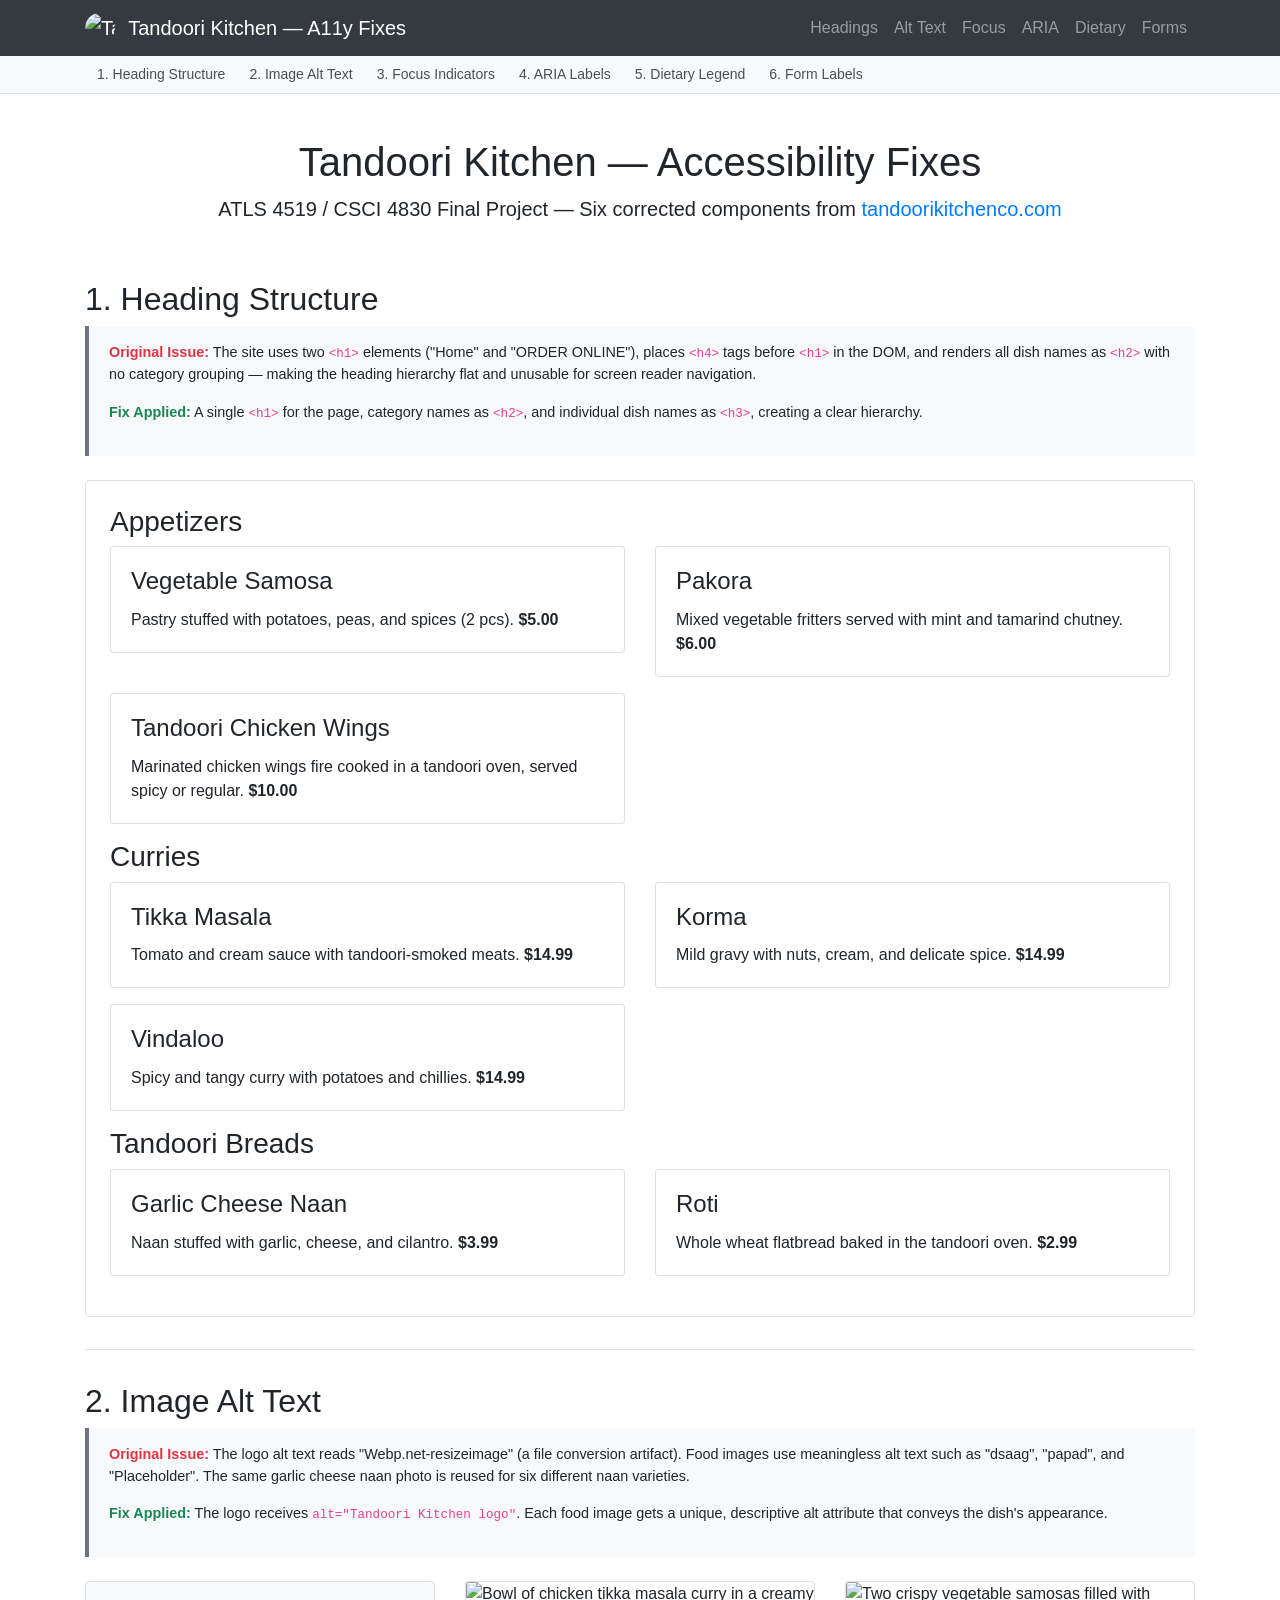
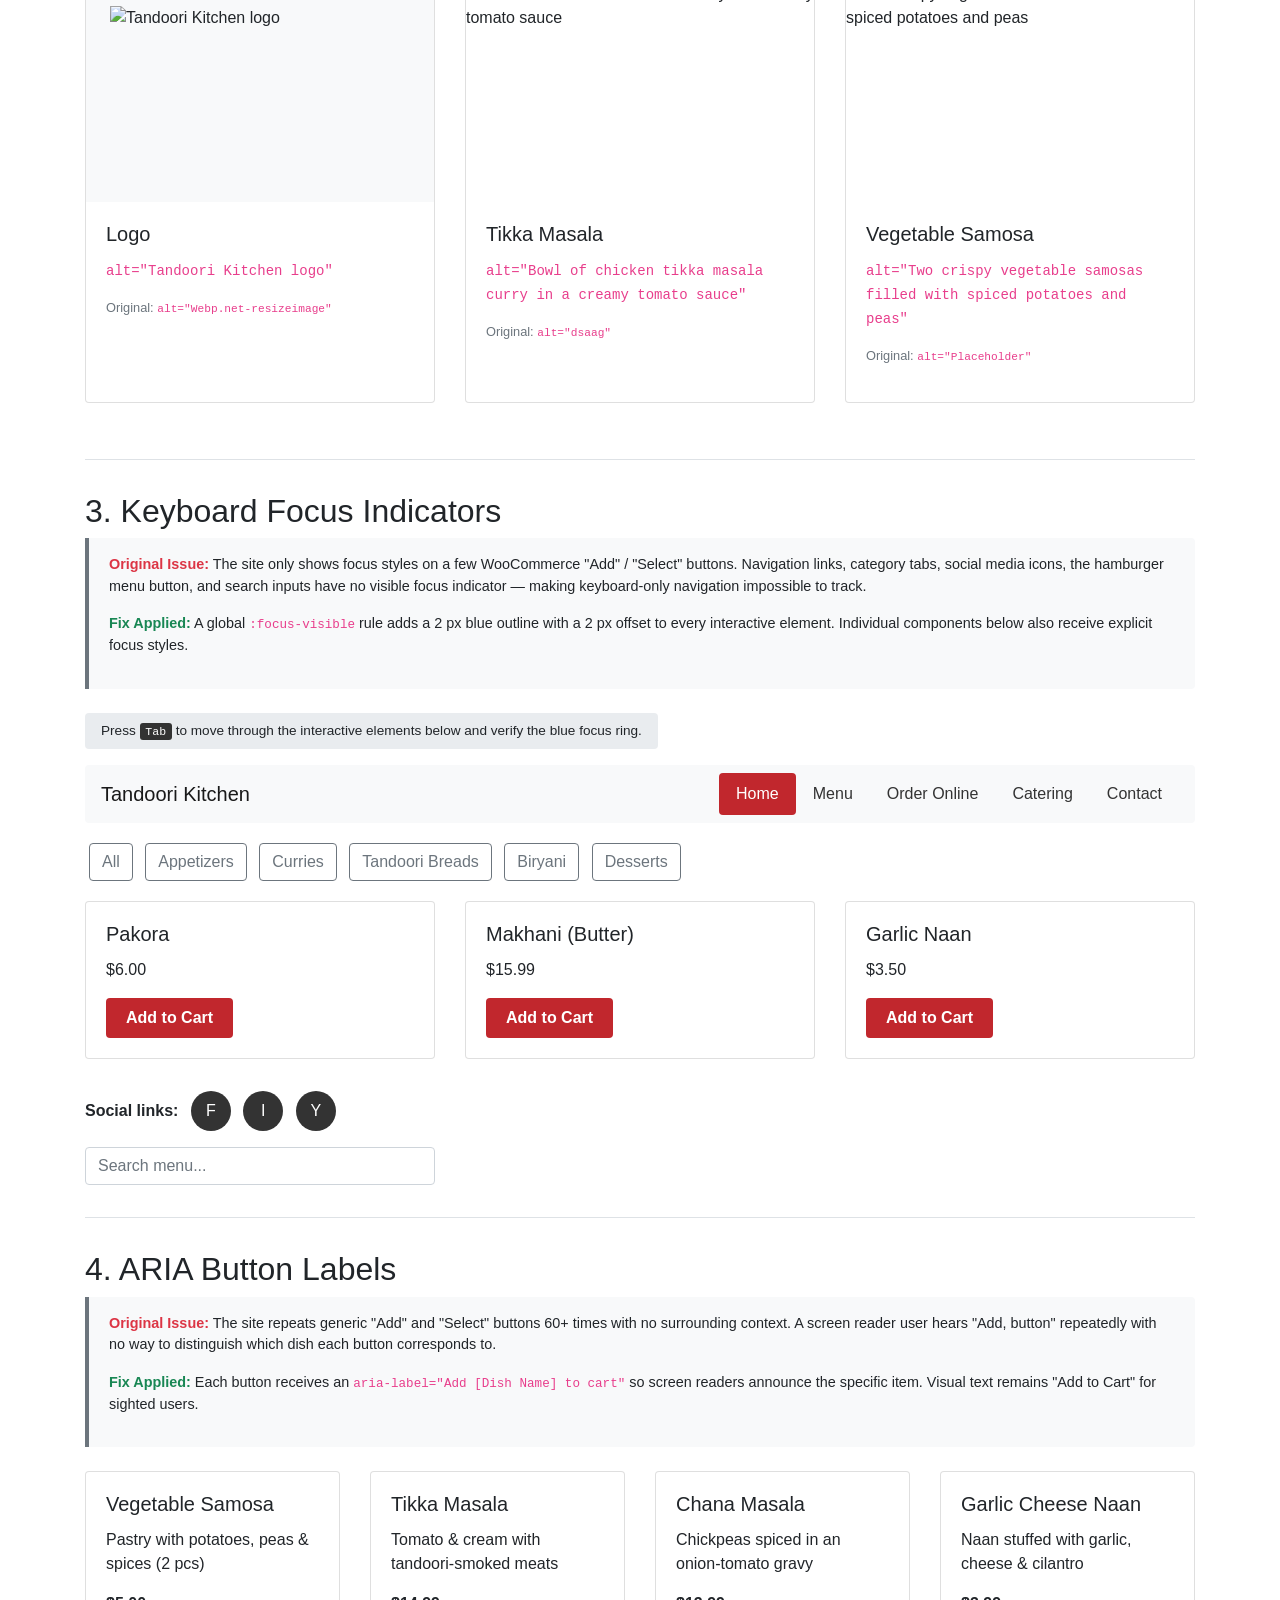
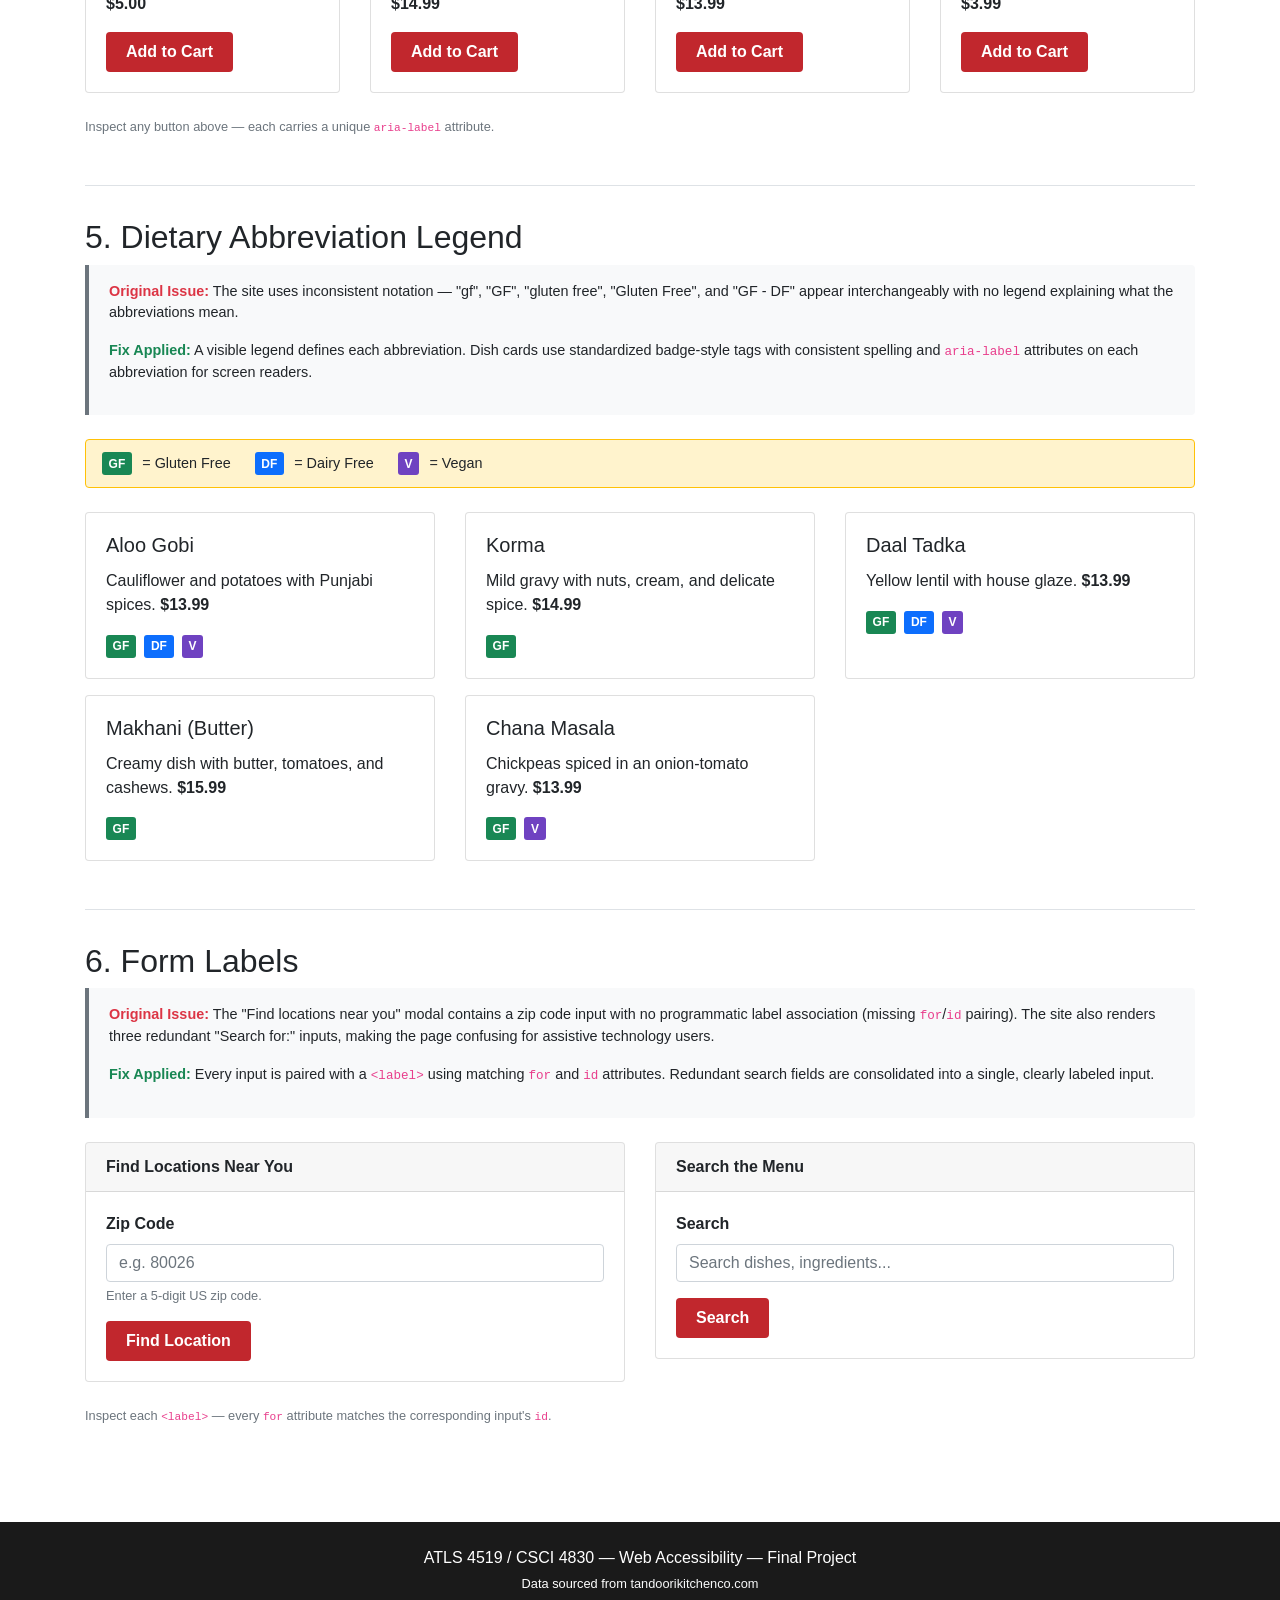
==== final-project/index.html @ d323a7b1 "feat: add final project with six corrected accessibility components" ====
<!DOCTYPE html>
<html lang="en">

<head>
  <meta charset="utf-8">
  <meta name="viewport" content="width=device-width, initial-scale=1, shrink-to-fit=no">
  <meta name="description" content="ATLS 4519 / CSCI 4830 Final Project: Six corrected accessibility components from Tandoori Kitchen restaurant website.">
  <meta name="author" content="Fernando Picoral">

  <title>Accessibility Fixes — Tandoori Kitchen | ATLS 4519 / CSCI 4830 Final Project</title>

  <!-- Bootstrap 4 CDN -->
  <link rel="stylesheet" href="https://cdn.jsdelivr.net/npm/bootstrap@4.6.2/dist/css/bootstrap.min.css"
    integrity="sha384-xOolHFLEh07PJGoPkLv1IbcEPTNtaed2xpHsD9ESMhqIYd0nLMwNLD69Npy4HI+N" crossorigin="anonymous">

  <style>
    /* ---- Skip Link ---- */
    .skip-link {
      position: absolute;
      top: -100%;
      left: 0;
      background: #0d6efd;
      color: #fff;
      padding: 0.75rem 1.5rem;
      z-index: 9999;
      font-weight: 600;
      text-decoration: none;
      border-radius: 0 0 4px 0;
    }

    .skip-link:focus {
      top: 0;
      color: #fff;
    }

    /* ---- Global focus-visible ---- */
    *:focus-visible {
      outline: 2px solid #0d6efd;
      outline-offset: 2px;
    }

    /* ---- Sticky TOC ---- */
    .toc-nav {
      position: sticky;
      top: 56px;
      z-index: 1020;
      background: #f8f9fa;
      border-bottom: 1px solid #dee2e6;
    }

    .toc-nav .nav-link {
      padding: 0.5rem 0.75rem;
      color: #495057;
      font-size: 0.875rem;
      white-space: nowrap;
    }

    .toc-nav .nav-link:hover,
    .toc-nav .nav-link:focus {
      color: #0d6efd;
    }

    /* ---- Issue / Fix cards ---- */
    .issue-fix-card {
      background: #f8f9fa;
      border-left: 4px solid #6c757d;
      padding: 1rem 1.25rem;
      margin-bottom: 1.5rem;
      font-size: 0.9rem;
      border-radius: 0 4px 4px 0;
    }

    .issue-fix-card .label-issue {
      color: #dc3545;
      font-weight: 700;
    }

    .issue-fix-card .label-fix {
      color: #198754;
      font-weight: 700;
    }

    /* ---- Section spacing ---- */
    .demo-section {
      padding-top: 2rem;
      padding-bottom: 2rem;
      border-bottom: 1px solid #dee2e6;
    }

    .demo-section:last-child {
      border-bottom: none;
    }

    /* ---- Section 2: Product cards ---- */
    .food-card img {
      height: 220px;
      object-fit: cover;
      width: 100%;
    }

    /* ---- Section 3: Focus demo ---- */
    .focus-demo-nav .nav-link {
      color: #333;
      border: 1px solid transparent;
      border-radius: 4px;
      padding: 0.5rem 1rem;
    }

    .focus-demo-nav .nav-link:focus-visible {
      outline: 2px solid #0d6efd;
      outline-offset: 2px;
    }

    .focus-demo-nav .nav-link.active {
      background: #c1272d;
      color: #fff;
    }

    .category-tabs .btn {
      margin: 0.25rem;
    }

    .category-tabs .btn:focus-visible {
      outline: 2px solid #0d6efd;
      outline-offset: 2px;
    }

    .focus-demo-card .btn:focus-visible {
      outline: 2px solid #0d6efd;
      outline-offset: 2px;
    }

    .social-icon {
      display: inline-flex;
      align-items: center;
      justify-content: center;
      width: 40px;
      height: 40px;
      border-radius: 50%;
      background: #333;
      color: #fff;
      text-decoration: none;
      font-size: 1rem;
      margin: 0 0.25rem;
    }

    .social-icon:hover,
    .social-icon:focus-visible {
      background: #c1272d;
      color: #fff;
      text-decoration: none;
    }

    .social-icon:focus-visible {
      outline: 2px solid #0d6efd;
      outline-offset: 2px;
    }

    /* ---- Section 4: Cart buttons ---- */
    .cart-btn {
      background: #c1272d;
      color: #fff;
      border: none;
      padding: 0.5rem 1.25rem;
      border-radius: 4px;
      cursor: pointer;
      font-weight: 600;
    }

    .cart-btn:hover {
      background: #a11f25;
      color: #fff;
    }

    .cart-btn:focus-visible {
      outline: 2px solid #0d6efd;
      outline-offset: 2px;
    }

    /* ---- Section 5: Dietary badges ---- */
    .badge-gf {
      background: #198754;
      color: #fff;
    }

    .badge-df {
      background: #0d6efd;
      color: #fff;
    }

    .badge-v {
      background: #6f42c1;
      color: #fff;
    }

    .diet-badge {
      display: inline-block;
      padding: 0.2em 0.55em;
      font-size: 0.75rem;
      font-weight: 700;
      border-radius: 3px;
      margin-right: 0.25rem;
    }

    /* ---- Section 5: Legend ---- */
    .legend-box {
      display: flex;
      gap: 1.5rem;
      flex-wrap: wrap;
      padding: 0.75rem 1rem;
      background: #fff3cd;
      border: 1px solid #ffc107;
      border-radius: 4px;
      margin-bottom: 1.5rem;
    }

    .legend-item {
      display: flex;
      align-items: center;
      gap: 0.4rem;
      font-size: 0.9rem;
    }

    /* ---- Section 6: Form ---- */
    .form-section label {
      font-weight: 600;
    }

    /* ---- Footer ---- */
    footer {
      background: #1a1a1a;
    }

    /* ---- Tab hint ---- */
    .tab-hint {
      background: #e9ecef;
      border-radius: 4px;
      padding: 0.5rem 1rem;
      font-size: 0.85rem;
      display: inline-block;
      margin-bottom: 1rem;
    }

    .tab-hint kbd {
      background: #333;
      color: #fff;
      padding: 0.15em 0.5em;
      border-radius: 3px;
      font-size: 0.85em;
    }
  </style>
</head>

<body>

  <!-- Skip to main content -->
  <a class="skip-link" href="#main-content">Skip to main content</a>

  <!-- ====== HEADER / PRIMARY NAV ====== -->
  <header>
    <nav class="navbar navbar-expand-lg navbar-dark bg-dark fixed-top" aria-label="Primary navigation">
      <div class="container">
        <a class="navbar-brand" href="#">
          <img src="https://tandoorikitchenco.com/wp-content/uploads/2020/09/Webp.net-resizeimage-150x150.avif"
            alt="Tandoori Kitchen logo" width="30" height="30" class="d-inline-block align-top rounded-circle mr-2">
          Tandoori Kitchen &mdash; A11y Fixes
        </a>
        <button class="navbar-toggler" type="button" data-toggle="collapse" data-target="#primaryNav"
          aria-controls="primaryNav" aria-expanded="false" aria-label="Toggle navigation">
          <span class="navbar-toggler-icon"></span>
        </button>
        <div class="collapse navbar-collapse" id="primaryNav">
          <ul class="navbar-nav ml-auto">
            <li class="nav-item"><a class="nav-link" href="#section-headings">Headings</a></li>
            <li class="nav-item"><a class="nav-link" href="#section-alt">Alt Text</a></li>
            <li class="nav-item"><a class="nav-link" href="#section-focus">Focus</a></li>
            <li class="nav-item"><a class="nav-link" href="#section-aria">ARIA</a></li>
            <li class="nav-item"><a class="nav-link" href="#section-diet">Dietary</a></li>
            <li class="nav-item"><a class="nav-link" href="#section-forms">Forms</a></li>
          </ul>
        </div>
      </div>
    </nav>
  </header>

  <!-- ====== STICKY TABLE OF CONTENTS ====== -->
  <nav class="toc-nav" aria-label="Table of contents">
    <div class="container">
      <ul class="nav">
        <li class="nav-item"><a class="nav-link" href="#section-headings">1. Heading Structure</a></li>
        <li class="nav-item"><a class="nav-link" href="#section-alt">2. Image Alt Text</a></li>
        <li class="nav-item"><a class="nav-link" href="#section-focus">3. Focus Indicators</a></li>
        <li class="nav-item"><a class="nav-link" href="#section-aria">4. ARIA Labels</a></li>
        <li class="nav-item"><a class="nav-link" href="#section-diet">5. Dietary Legend</a></li>
        <li class="nav-item"><a class="nav-link" href="#section-forms">6. Form Labels</a></li>
      </ul>
    </div>
  </nav>

  <!-- ====== MAIN CONTENT ====== -->
  <main id="main-content" style="margin-top: 100px;">
    <div class="container">

      <div class="my-4 text-center">
        <h1>Tandoori Kitchen &mdash; Accessibility Fixes</h1>
        <p class="lead">ATLS 4519 / CSCI 4830 Final Project &mdash; Six corrected components from
          <a href="https://tandoorikitchenco.com/">tandoorikitchenco.com</a>
        </p>
      </div>

      <!-- ============================================================
           SECTION 1 — HEADING STRUCTURE
           ============================================================ -->
      <section id="section-headings" class="demo-section" aria-labelledby="heading-title">
        <h2 id="heading-title">1. Heading Structure</h2>

        <div class="issue-fix-card">
          <p><span class="label-issue">Original Issue:</span> The site uses two <code>&lt;h1&gt;</code> elements
            ("Home" and "ORDER ONLINE"), places <code>&lt;h4&gt;</code> tags before <code>&lt;h1&gt;</code> in the DOM,
            and renders all dish names as <code>&lt;h2&gt;</code> with no category grouping &mdash; making the heading
            hierarchy flat and unusable for screen reader navigation.</p>
          <p><span class="label-fix">Fix Applied:</span> A single <code>&lt;h1&gt;</code> for the page, category names
            as <code>&lt;h2&gt;</code>, and individual dish names as <code>&lt;h3&gt;</code>, creating a clear
            hierarchy.</p>
        </div>

        <!-- Corrected heading hierarchy demo -->
        <div class="border rounded p-4 bg-white">
          <h3>Appetizers</h3>

          <div class="row">
            <div class="col-md-6 mb-3">
              <div class="card">
                <div class="card-body">
                  <h4 class="card-title">Vegetable Samosa</h4>
                  <p class="card-text">Pastry stuffed with potatoes, peas, and spices (2 pcs). <strong>$5.00</strong>
                  </p>
                </div>
              </div>
            </div>
            <div class="col-md-6 mb-3">
              <div class="card">
                <div class="card-body">
                  <h4 class="card-title">Pakora</h4>
                  <p class="card-text">Mixed vegetable fritters served with mint and tamarind chutney.
                    <strong>$6.00</strong>
                  </p>
                </div>
              </div>
            </div>
            <div class="col-md-6 mb-3">
              <div class="card">
                <div class="card-body">
                  <h4 class="card-title">Tandoori Chicken Wings</h4>
                  <p class="card-text">Marinated chicken wings fire cooked in a tandoori oven, served spicy or regular.
                    <strong>$10.00</strong>
                  </p>
                </div>
              </div>
            </div>
          </div>

          <h3>Curries</h3>

          <div class="row">
            <div class="col-md-6 mb-3">
              <div class="card">
                <div class="card-body">
                  <h4 class="card-title">Tikka Masala</h4>
                  <p class="card-text">Tomato and cream sauce with tandoori-smoked meats. <strong>$14.99</strong></p>
                </div>
              </div>
            </div>
            <div class="col-md-6 mb-3">
              <div class="card">
                <div class="card-body">
                  <h4 class="card-title">Korma</h4>
                  <p class="card-text">Mild gravy with nuts, cream, and delicate spice. <strong>$14.99</strong></p>
                </div>
              </div>
            </div>
            <div class="col-md-6 mb-3">
              <div class="card">
                <div class="card-body">
                  <h4 class="card-title">Vindaloo</h4>
                  <p class="card-text">Spicy and tangy curry with potatoes and chillies. <strong>$14.99</strong></p>
                </div>
              </div>
            </div>
          </div>

          <h3>Tandoori Breads</h3>

          <div class="row">
            <div class="col-md-6 mb-3">
              <div class="card">
                <div class="card-body">
                  <h4 class="card-title">Garlic Cheese Naan</h4>
                  <p class="card-text">Naan stuffed with garlic, cheese, and cilantro. <strong>$3.99</strong></p>
                </div>
              </div>
            </div>
            <div class="col-md-6 mb-3">
              <div class="card">
                <div class="card-body">
                  <h4 class="card-title">Roti</h4>
                  <p class="card-text">Whole wheat flatbread baked in the tandoori oven. <strong>$2.99</strong></p>
                </div>
              </div>
            </div>
          </div>
        </div>
      </section>

      <!-- ============================================================
           SECTION 2 — IMAGE ALT TEXT
           ============================================================ -->
      <section id="section-alt" class="demo-section" aria-labelledby="alt-title">
        <h2 id="alt-title">2. Image Alt Text</h2>

        <div class="issue-fix-card">
          <p><span class="label-issue">Original Issue:</span> The logo alt text reads "Webp.net-resizeimage" (a file
            conversion artifact). Food images use meaningless alt text such as "dsaag", "papad", and "Placeholder". The
            same garlic cheese naan photo is reused for six different naan varieties.</p>
          <p><span class="label-fix">Fix Applied:</span> The logo receives <code>alt="Tandoori Kitchen logo"</code>.
            Each food image gets a unique, descriptive alt attribute that conveys the dish's appearance.</p>
        </div>

        <div class="row">
          <!-- Logo -->
          <div class="col-md-4 mb-4">
            <div class="card food-card h-100">
              <img
                src="https://tandoorikitchenco.com/wp-content/uploads/2020/09/Webp.net-resizeimage-150x150.avif"
                alt="Tandoori Kitchen logo" class="card-img-top p-4 bg-light"
                style="height:220px; object-fit:contain;">
              <div class="card-body">
                <h3 class="h5 card-title">Logo</h3>
                <p class="card-text"><code>alt="Tandoori Kitchen logo"</code></p>
                <p class="text-muted small">Original: <code>alt="Webp.net-resizeimage"</code></p>
              </div>
            </div>
          </div>
          <!-- Tikka Masala -->
          <div class="col-md-4 mb-4">
            <div class="card food-card h-100">
              <img
                src="https://tandoorikitchenco.com/wp-content/uploads/2019/08/tikka_masala_tk_web.avif"
                alt="Bowl of chicken tikka masala curry in a creamy tomato sauce" class="card-img-top">
              <div class="card-body">
                <h3 class="h5 card-title">Tikka Masala</h3>
                <p class="card-text"><code>alt="Bowl of chicken tikka masala curry in a creamy tomato sauce"</code></p>
                <p class="text-muted small">Original: <code>alt="dsaag"</code></p>
              </div>
            </div>
          </div>
          <!-- Vegetable Samosa -->
          <div class="col-md-4 mb-4">
            <div class="card food-card h-100">
              <img
                src="https://tandoorikitchenco.com/wp-content/uploads/2019/08/Gemini_Generated_Image_mhhqynmhhqynmhhq.webp"
                alt="Two crispy vegetable samosas filled with spiced potatoes and peas" class="card-img-top">
              <div class="card-body">
                <h3 class="h5 card-title">Vegetable Samosa</h3>
                <p class="card-text"><code>alt="Two crispy vegetable samosas filled with spiced potatoes and
                    peas"</code></p>
                <p class="text-muted small">Original: <code>alt="Placeholder"</code></p>
              </div>
            </div>
          </div>
        </div>
      </section>

      <!-- ============================================================
           SECTION 3 — KEYBOARD FOCUS INDICATORS
           ============================================================ -->
      <section id="section-focus" class="demo-section" aria-labelledby="focus-title">
        <h2 id="focus-title">3. Keyboard Focus Indicators</h2>

        <div class="issue-fix-card">
          <p><span class="label-issue">Original Issue:</span> The site only shows focus styles on a few
            WooCommerce "Add" / "Select" buttons. Navigation links, category tabs, social media icons, the hamburger
            menu button, and search inputs have no visible focus indicator &mdash; making keyboard-only navigation
            impossible to track.</p>
          <p><span class="label-fix">Fix Applied:</span> A global <code>:focus-visible</code> rule adds a 2 px
            blue outline with a 2 px offset to every interactive element. Individual components below also receive
            explicit focus styles.</p>
        </div>

        <div class="tab-hint">
          Press <kbd>Tab</kbd> to move through the interactive elements below and verify the blue focus ring.
        </div>

        <!-- Demo nav bar -->
        <nav class="navbar navbar-light bg-light rounded mb-3" aria-label="Demo restaurant navigation">
          <a class="navbar-brand" href="#section-focus">Tandoori Kitchen</a>
          <ul class="nav focus-demo-nav">
            <li class="nav-item"><a class="nav-link active" href="#section-focus">Home</a></li>
            <li class="nav-item"><a class="nav-link" href="#section-focus">Menu</a></li>
            <li class="nav-item"><a class="nav-link" href="#section-focus">Order Online</a></li>
            <li class="nav-item"><a class="nav-link" href="#section-focus">Catering</a></li>
            <li class="nav-item"><a class="nav-link" href="#section-focus">Contact</a></li>
          </ul>
        </nav>

        <!-- Category tabs -->
        <div class="category-tabs mb-3">
          <button type="button" class="btn btn-outline-secondary">All</button>
          <button type="button" class="btn btn-outline-secondary">Appetizers</button>
          <button type="button" class="btn btn-outline-secondary">Curries</button>
          <button type="button" class="btn btn-outline-secondary">Tandoori Breads</button>
          <button type="button" class="btn btn-outline-secondary">Biryani</button>
          <button type="button" class="btn btn-outline-secondary">Desserts</button>
        </div>

        <!-- Product buttons -->
        <div class="row mb-3">
          <div class="col-md-4 mb-3">
            <div class="card focus-demo-card">
              <div class="card-body">
                <h3 class="h5 card-title">Pakora</h3>
                <p class="card-text">$6.00</p>
                <button type="button" class="cart-btn">Add to Cart</button>
              </div>
            </div>
          </div>
          <div class="col-md-4 mb-3">
            <div class="card focus-demo-card">
              <div class="card-body">
                <h3 class="h5 card-title">Makhani (Butter)</h3>
                <p class="card-text">$15.99</p>
                <button type="button" class="cart-btn">Add to Cart</button>
              </div>
            </div>
          </div>
          <div class="col-md-4 mb-3">
            <div class="card focus-demo-card">
              <div class="card-body">
                <h3 class="h5 card-title">Garlic Naan</h3>
                <p class="card-text">$3.50</p>
                <button type="button" class="cart-btn">Add to Cart</button>
              </div>
            </div>
          </div>
        </div>

        <!-- Social icons -->
        <div class="mb-2">
          <strong>Social links:</strong>
          <a href="#section-focus" class="social-icon ml-2" aria-label="Facebook">F</a>
          <a href="#section-focus" class="social-icon" aria-label="Instagram">I</a>
          <a href="#section-focus" class="social-icon" aria-label="Yelp">Y</a>
        </div>

        <!-- Search input -->
        <div class="mt-3" style="max-width:350px;">
          <label for="focus-search" class="sr-only">Search menu</label>
          <input id="focus-search" type="search" class="form-control" placeholder="Search menu...">
        </div>
      </section>

      <!-- ============================================================
           SECTION 4 — ARIA BUTTON LABELS
           ============================================================ -->
      <section id="section-aria" class="demo-section" aria-labelledby="aria-title">
        <h2 id="aria-title">4. ARIA Button Labels</h2>

        <div class="issue-fix-card">
          <p><span class="label-issue">Original Issue:</span> The site repeats generic "Add" and "Select" buttons
            60+ times with no surrounding context. A screen reader user hears "Add, button" repeatedly with no way
            to distinguish which dish each button corresponds to.</p>
          <p><span class="label-fix">Fix Applied:</span> Each button receives an
            <code>aria-label="Add [Dish Name] to cart"</code> so screen readers announce the specific item. Visual
            text remains "Add to Cart" for sighted users.
          </p>
        </div>

        <div class="row">
          <div class="col-md-3 mb-4">
            <div class="card h-100">
              <div class="card-body">
                <h3 class="h5 card-title">Vegetable Samosa</h3>
                <p class="card-text">Pastry with potatoes, peas &amp; spices (2 pcs)</p>
                <p><strong>$5.00</strong></p>
                <button type="button" class="cart-btn" aria-label="Add Vegetable Samosa to cart">Add to Cart</button>
              </div>
            </div>
          </div>
          <div class="col-md-3 mb-4">
            <div class="card h-100">
              <div class="card-body">
                <h3 class="h5 card-title">Tikka Masala</h3>
                <p class="card-text">Tomato &amp; cream with tandoori-smoked meats</p>
                <p><strong>$14.99</strong></p>
                <button type="button" class="cart-btn" aria-label="Add Tikka Masala to cart">Add to Cart</button>
              </div>
            </div>
          </div>
          <div class="col-md-3 mb-4">
            <div class="card h-100">
              <div class="card-body">
                <h3 class="h5 card-title">Chana Masala</h3>
                <p class="card-text">Chickpeas spiced in an onion-tomato gravy</p>
                <p><strong>$13.99</strong></p>
                <button type="button" class="cart-btn" aria-label="Add Chana Masala to cart">Add to Cart</button>
              </div>
            </div>
          </div>
          <div class="col-md-3 mb-4">
            <div class="card h-100">
              <div class="card-body">
                <h3 class="h5 card-title">Garlic Cheese Naan</h3>
                <p class="card-text">Naan stuffed with garlic, cheese &amp; cilantro</p>
                <p><strong>$3.99</strong></p>
                <button type="button" class="cart-btn" aria-label="Add Garlic Cheese Naan to cart">Add to
                  Cart</button>
              </div>
            </div>
          </div>
        </div>

        <p class="text-muted small">Inspect any button above &mdash; each carries a unique
          <code>aria-label</code> attribute.
        </p>
      </section>

      <!-- ============================================================
           SECTION 5 — DIETARY ABBREVIATION LEGEND
           ============================================================ -->
      <section id="section-diet" class="demo-section" aria-labelledby="diet-title">
        <h2 id="diet-title">5. Dietary Abbreviation Legend</h2>

        <div class="issue-fix-card">
          <p><span class="label-issue">Original Issue:</span> The site uses inconsistent notation &mdash; "gf",
            "GF", "gluten free", "Gluten Free", and "GF - DF" appear interchangeably with no legend explaining what
            the abbreviations mean.</p>
          <p><span class="label-fix">Fix Applied:</span> A visible legend defines each abbreviation. Dish cards use
            standardized badge-style tags with consistent spelling and <code>aria-label</code> attributes on each
            abbreviation for screen readers.</p>
        </div>

        <!-- Legend -->
        <div class="legend-box" role="note" aria-label="Dietary abbreviation legend">
          <div class="legend-item">
            <span class="diet-badge badge-gf">GF</span> = Gluten Free
          </div>
          <div class="legend-item">
            <span class="diet-badge badge-df">DF</span> = Dairy Free
          </div>
          <div class="legend-item">
            <span class="diet-badge badge-v">V</span> = Vegan
          </div>
        </div>

        <div class="row">
          <div class="col-md-6 col-lg-4 mb-3">
            <div class="card h-100">
              <div class="card-body">
                <h3 class="h5 card-title">Aloo Gobi</h3>
                <p class="card-text">Cauliflower and potatoes with Punjabi spices. <strong>$13.99</strong></p>
                <div>
                  <span class="diet-badge badge-gf" aria-label="Gluten Free">GF</span>
                  <span class="diet-badge badge-df" aria-label="Dairy Free">DF</span>
                  <span class="diet-badge badge-v" aria-label="Vegan">V</span>
                </div>
              </div>
            </div>
          </div>
          <div class="col-md-6 col-lg-4 mb-3">
            <div class="card h-100">
              <div class="card-body">
                <h3 class="h5 card-title">Korma</h3>
                <p class="card-text">Mild gravy with nuts, cream, and delicate spice. <strong>$14.99</strong></p>
                <div>
                  <span class="diet-badge badge-gf" aria-label="Gluten Free">GF</span>
                </div>
              </div>
            </div>
          </div>
          <div class="col-md-6 col-lg-4 mb-3">
            <div class="card h-100">
              <div class="card-body">
                <h3 class="h5 card-title">Daal Tadka</h3>
                <p class="card-text">Yellow lentil with house glaze. <strong>$13.99</strong></p>
                <div>
                  <span class="diet-badge badge-gf" aria-label="Gluten Free">GF</span>
                  <span class="diet-badge badge-df" aria-label="Dairy Free">DF</span>
                  <span class="diet-badge badge-v" aria-label="Vegan">V</span>
                </div>
              </div>
            </div>
          </div>
          <div class="col-md-6 col-lg-4 mb-3">
            <div class="card h-100">
              <div class="card-body">
                <h3 class="h5 card-title">Makhani (Butter)</h3>
                <p class="card-text">Creamy dish with butter, tomatoes, and cashews. <strong>$15.99</strong></p>
                <div>
                  <span class="diet-badge badge-gf" aria-label="Gluten Free">GF</span>
                </div>
              </div>
            </div>
          </div>
          <div class="col-md-6 col-lg-4 mb-3">
            <div class="card h-100">
              <div class="card-body">
                <h3 class="h5 card-title">Chana Masala</h3>
                <p class="card-text">Chickpeas spiced in an onion-tomato gravy. <strong>$13.99</strong></p>
                <div>
                  <span class="diet-badge badge-gf" aria-label="Gluten Free">GF</span>
                  <span class="diet-badge badge-v" aria-label="Vegan">V</span>
                </div>
              </div>
            </div>
          </div>
        </div>
      </section>

      <!-- ============================================================
           SECTION 6 — FORM LABELS
           ============================================================ -->
      <section id="section-forms" class="demo-section form-section" aria-labelledby="forms-title">
        <h2 id="forms-title">6. Form Labels</h2>

        <div class="issue-fix-card">
          <p><span class="label-issue">Original Issue:</span> The "Find locations near you" modal contains a zip
            code input with no programmatic label association (missing <code>for</code>/<code>id</code> pairing).
            The site also renders three redundant "Search for:" inputs, making the page confusing for assistive
            technology users.</p>
          <p><span class="label-fix">Fix Applied:</span> Every input is paired with a <code>&lt;label&gt;</code>
            using matching <code>for</code> and <code>id</code> attributes. Redundant search fields are consolidated
            into a single, clearly labeled input.</p>
        </div>

        <div class="row">
          <!-- Location search form -->
          <div class="col-md-6 mb-4">
            <div class="card">
              <div class="card-header"><strong>Find Locations Near You</strong></div>
              <div class="card-body">
                <form onsubmit="return false;">
                  <div class="form-group">
                    <label for="zip-code">Zip Code</label>
                    <input type="text" id="zip-code" class="form-control" placeholder="e.g. 80026"
                      autocomplete="postal-code" inputmode="numeric" pattern="[0-9]{5}" maxlength="5"
                      aria-describedby="zip-help">
                    <small id="zip-help" class="form-text text-muted">Enter a 5-digit US zip code.</small>
                  </div>
                  <button type="submit" class="cart-btn">Find Location</button>
                </form>
              </div>
            </div>
          </div>

          <!-- Site search form -->
          <div class="col-md-6 mb-4">
            <div class="card">
              <div class="card-header"><strong>Search the Menu</strong></div>
              <div class="card-body">
                <form role="search" onsubmit="return false;">
                  <div class="form-group">
                    <label for="search">Search</label>
                    <input type="search" id="search" class="form-control" placeholder="Search dishes, ingredients...">
                  </div>
                  <button type="submit" class="cart-btn">Search</button>
                </form>
              </div>
            </div>
          </div>
        </div>

        <p class="text-muted small">Inspect each <code>&lt;label&gt;</code> &mdash; every <code>for</code> attribute
          matches the corresponding input's <code>id</code>.</p>
      </section>

    </div>
    <!-- /.container -->
  </main>

  <!-- ====== FOOTER ====== -->
  <footer class="py-4 text-center text-white mt-5">
    <div class="container">
      <p class="mb-1">ATLS 4519 / CSCI 4830 &mdash; Web Accessibility &mdash; Final Project</p>
      <p class="mb-0 small">Data sourced from
        <a href="https://tandoorikitchenco.com/" class="text-light">tandoorikitchenco.com</a>
      </p>
    </div>
  </footer>

  <!-- Bootstrap JS -->
  <script src="https://cdn.jsdelivr.net/npm/jquery@3.5.1/dist/jquery.slim.min.js"
    integrity="sha384-DfXdz2htPH0lsSSs5nCTpuj/zy4C+OGpamoFVy38MVBnE+IbbVYUew+OrCXaRkfj"
    crossorigin="anonymous"></script>
  <script src="https://cdn.jsdelivr.net/npm/bootstrap@4.6.2/dist/js/bootstrap.bundle.min.js"
    integrity="sha384-Fy6S3B9q64WdZWQUiU+q4/2Lc9HpGe/27GNcFp0gaOFr096jCIFeSSp+eEo9bJGd"
    crossorigin="anonymous"></script>

</body>

</html>
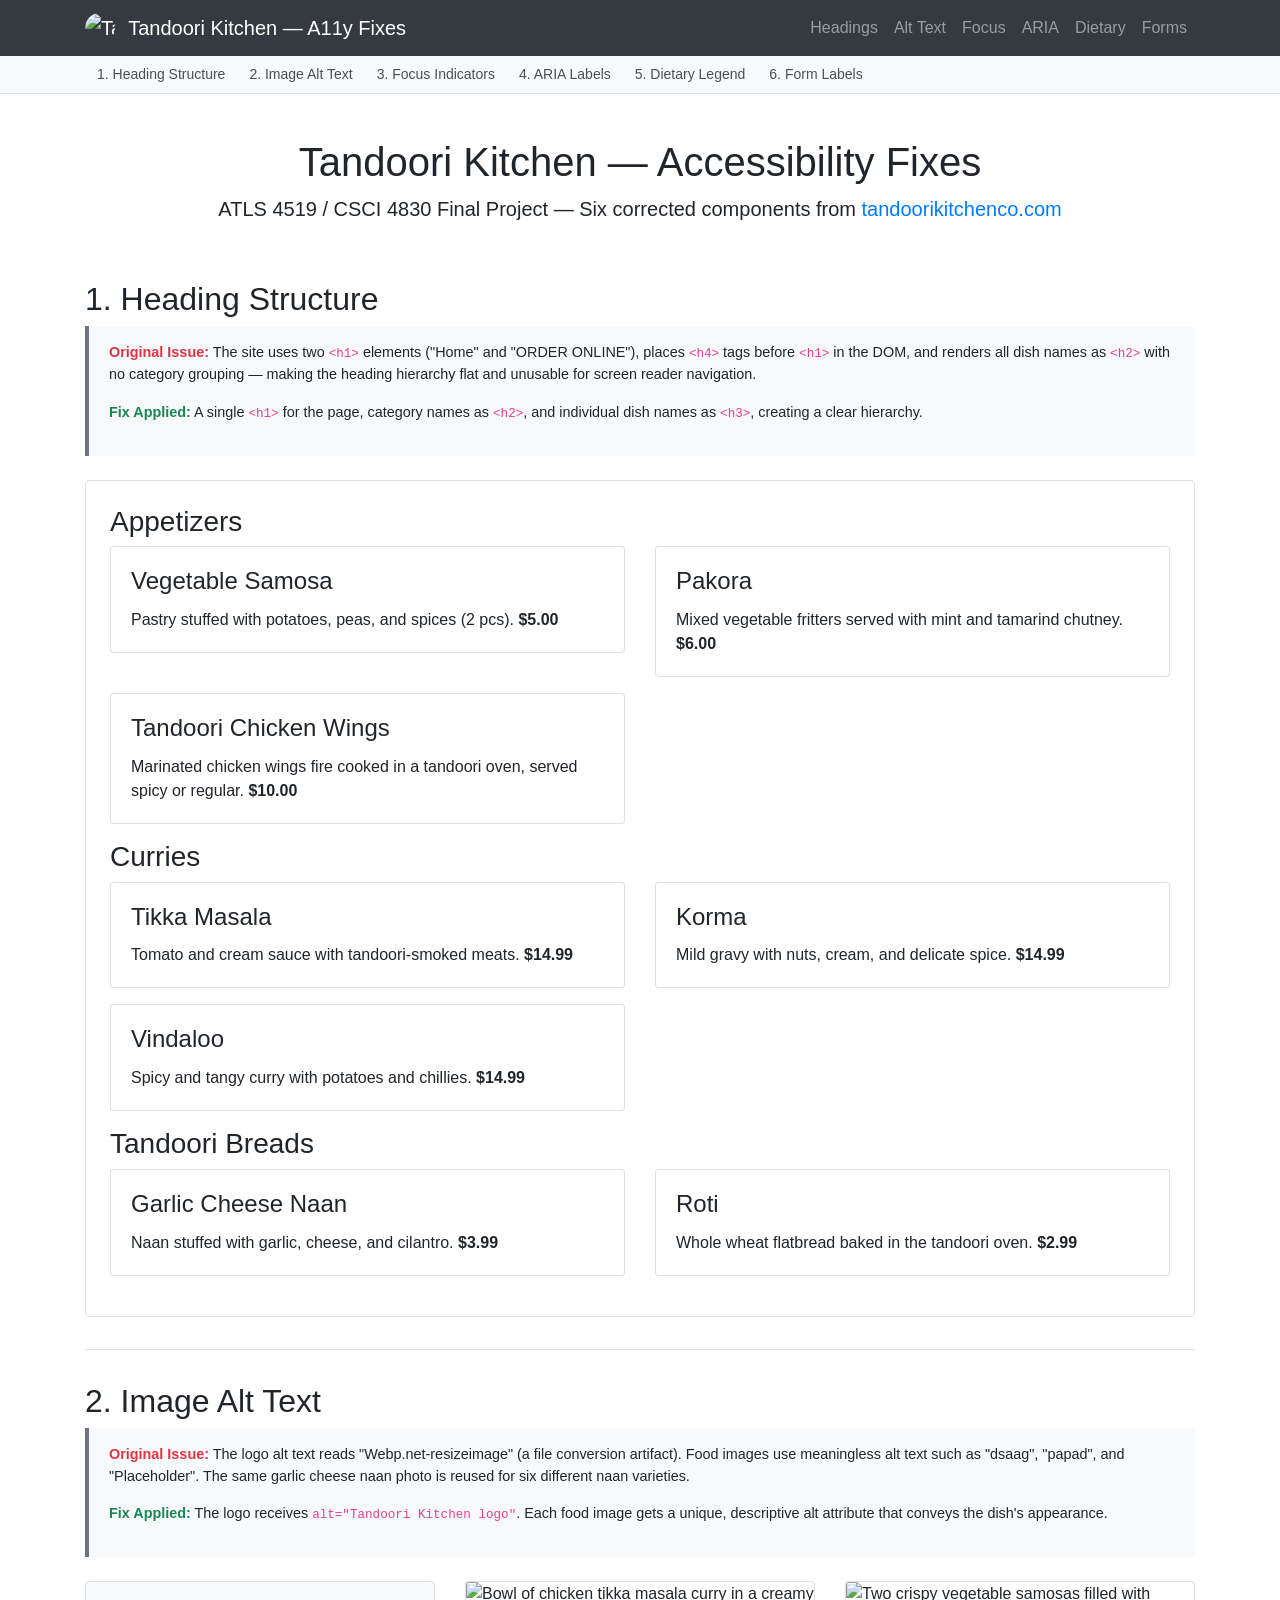
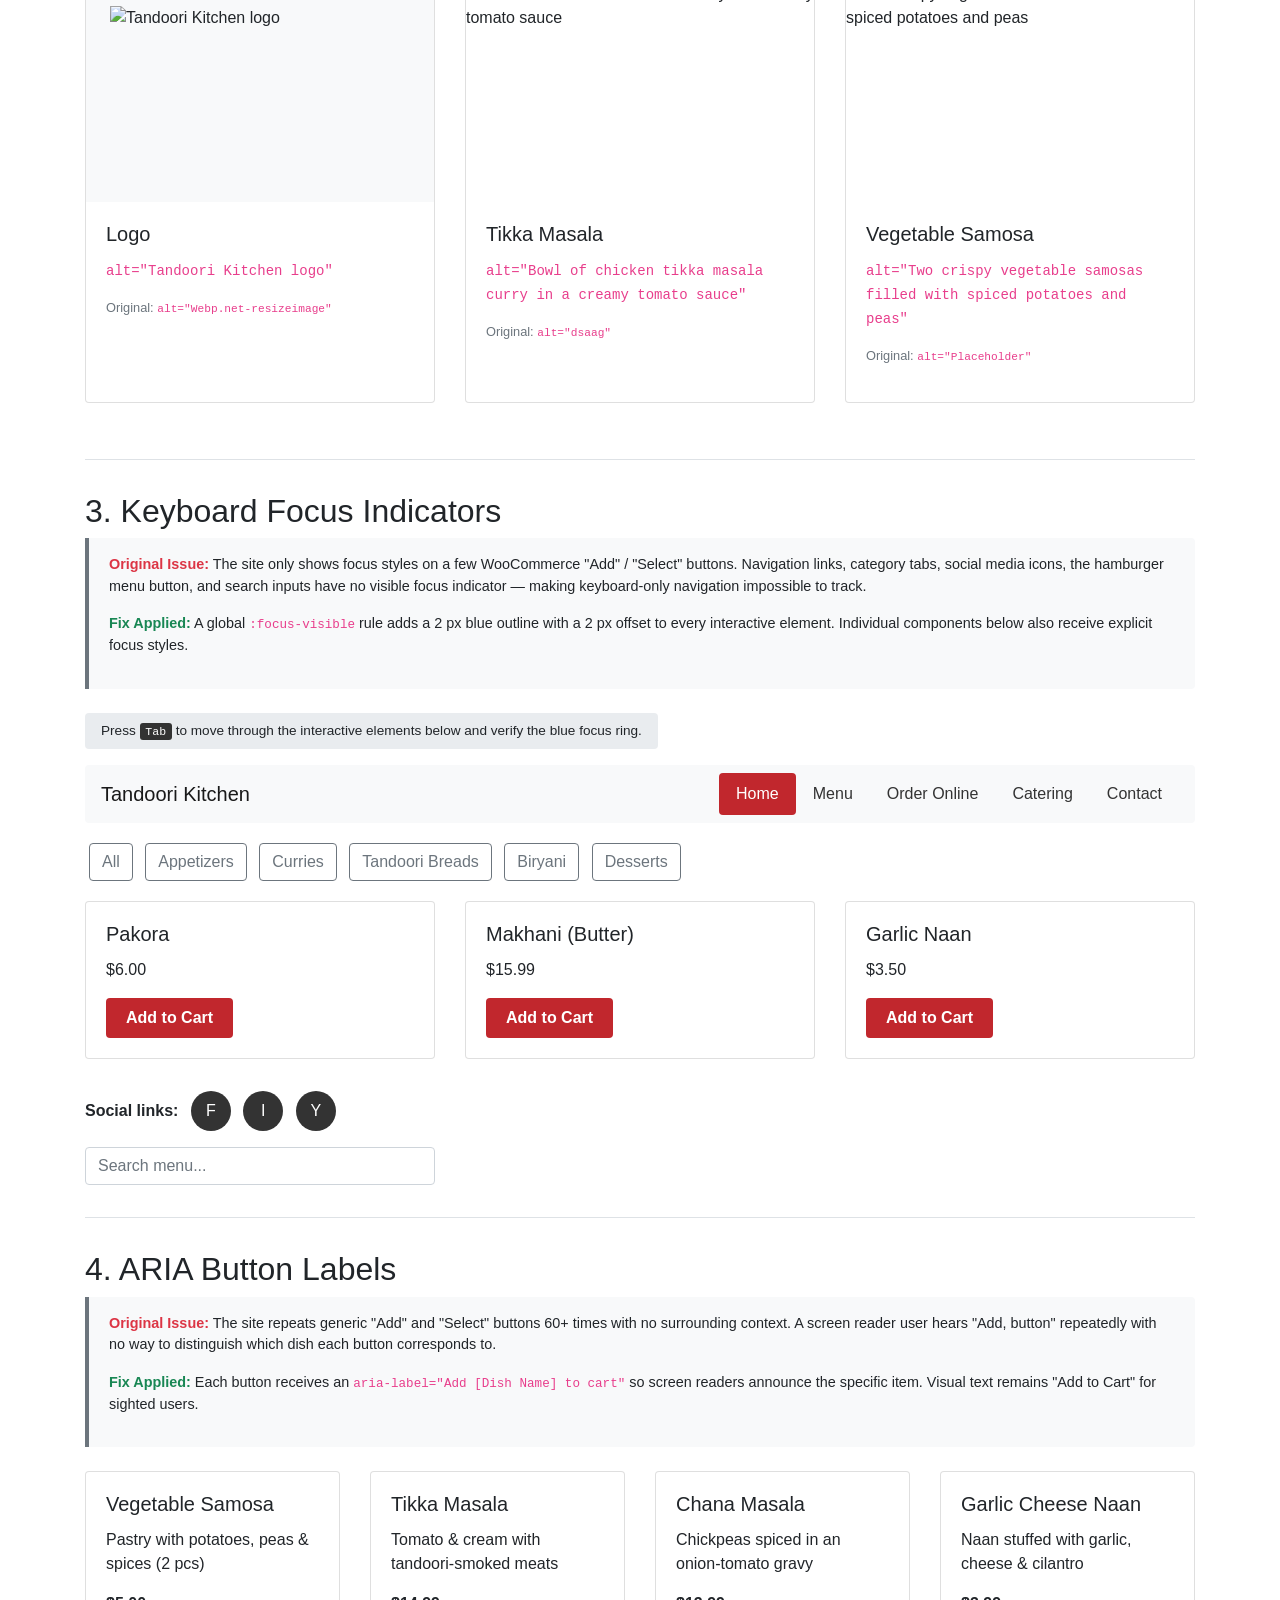
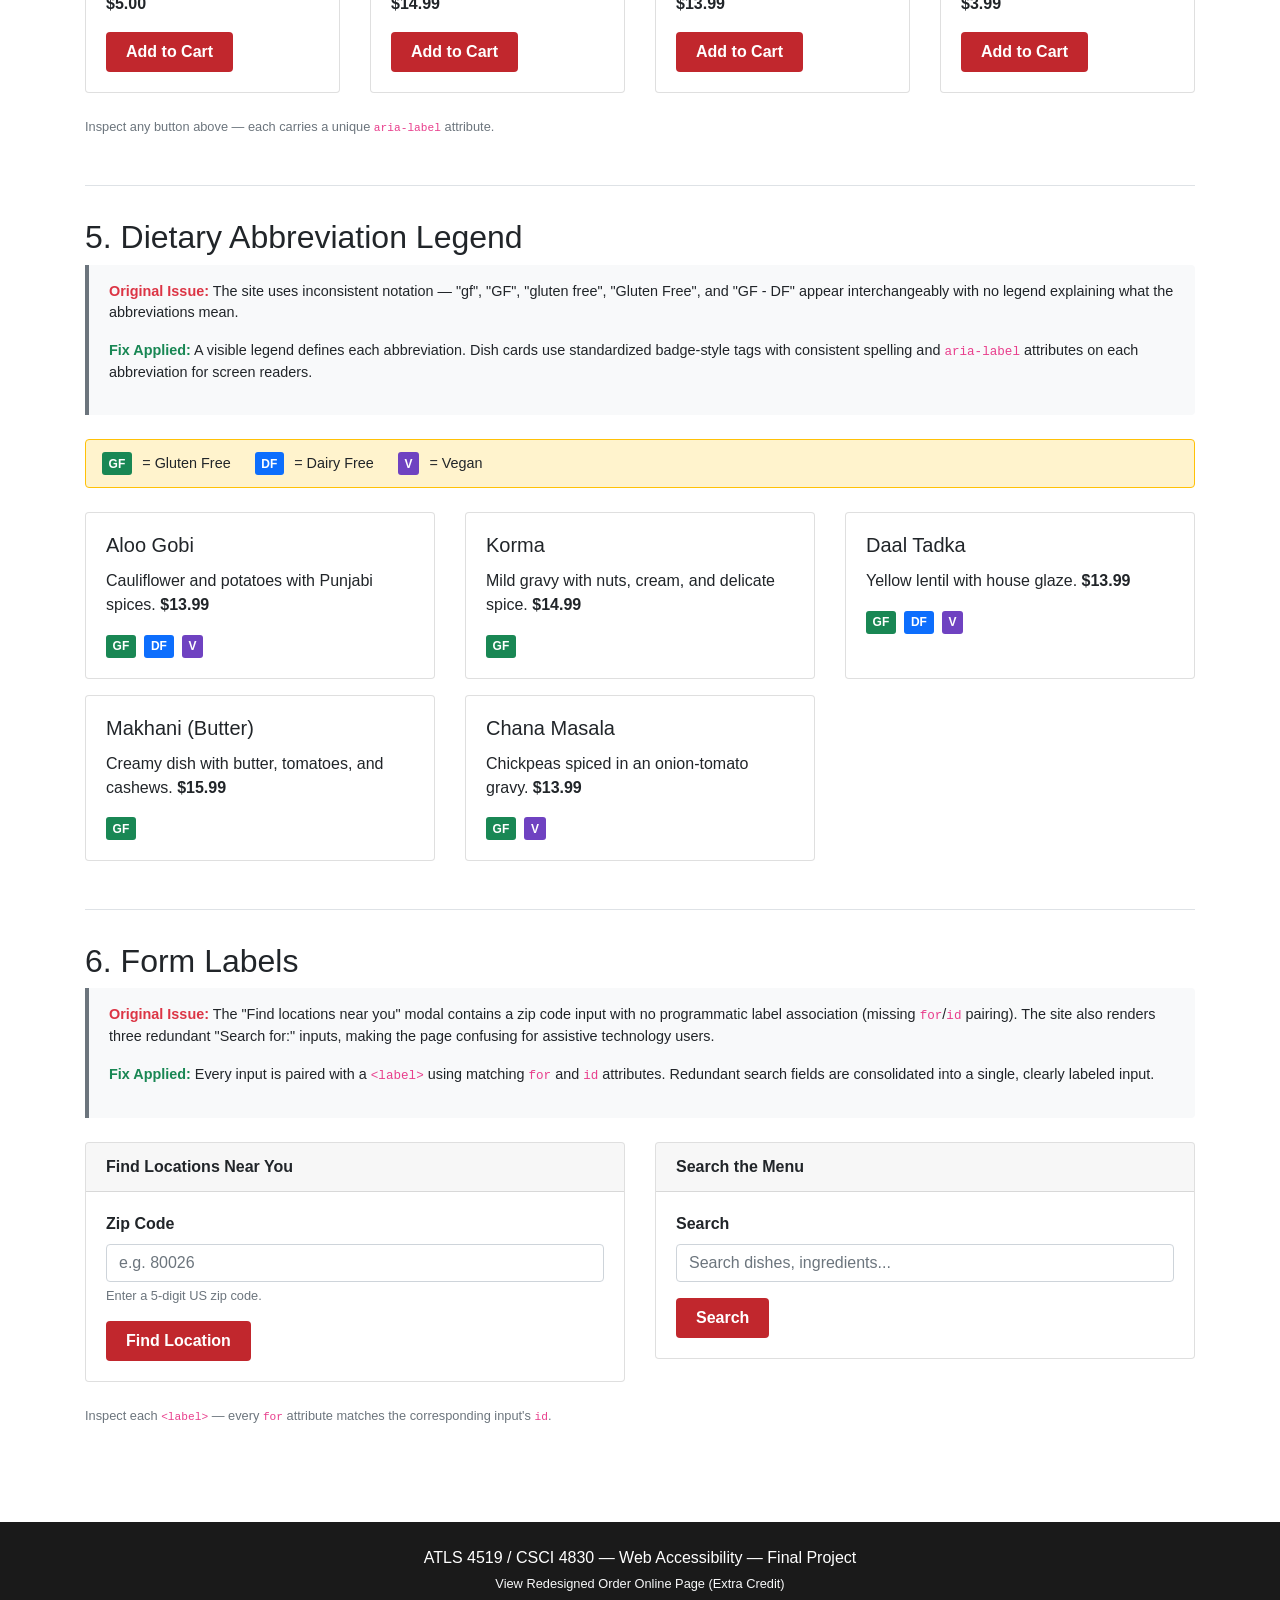
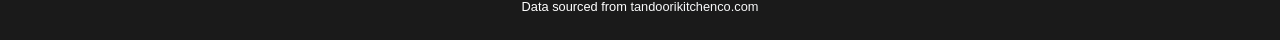
==== commit a99133a1: "feat: add accessible Order Online page redesign as extra credit" ====
--- a/final-project/index.html
+++ b/final-project/index.html
@@ -781,6 +781,9 @@
   <footer class="py-4 text-center text-white mt-5">
     <div class="container">
       <p class="mb-1">ATLS 4519 / CSCI 4830 &mdash; Web Accessibility &mdash; Final Project</p>
+      <p class="mb-1 small">
+        <a href="order-online.html" class="text-light">View Redesigned Order Online Page (Extra Credit)</a>
+      </p>
       <p class="mb-0 small">Data sourced from
         <a href="https://tandoorikitchenco.com/" class="text-light">tandoorikitchenco.com</a>
       </p>
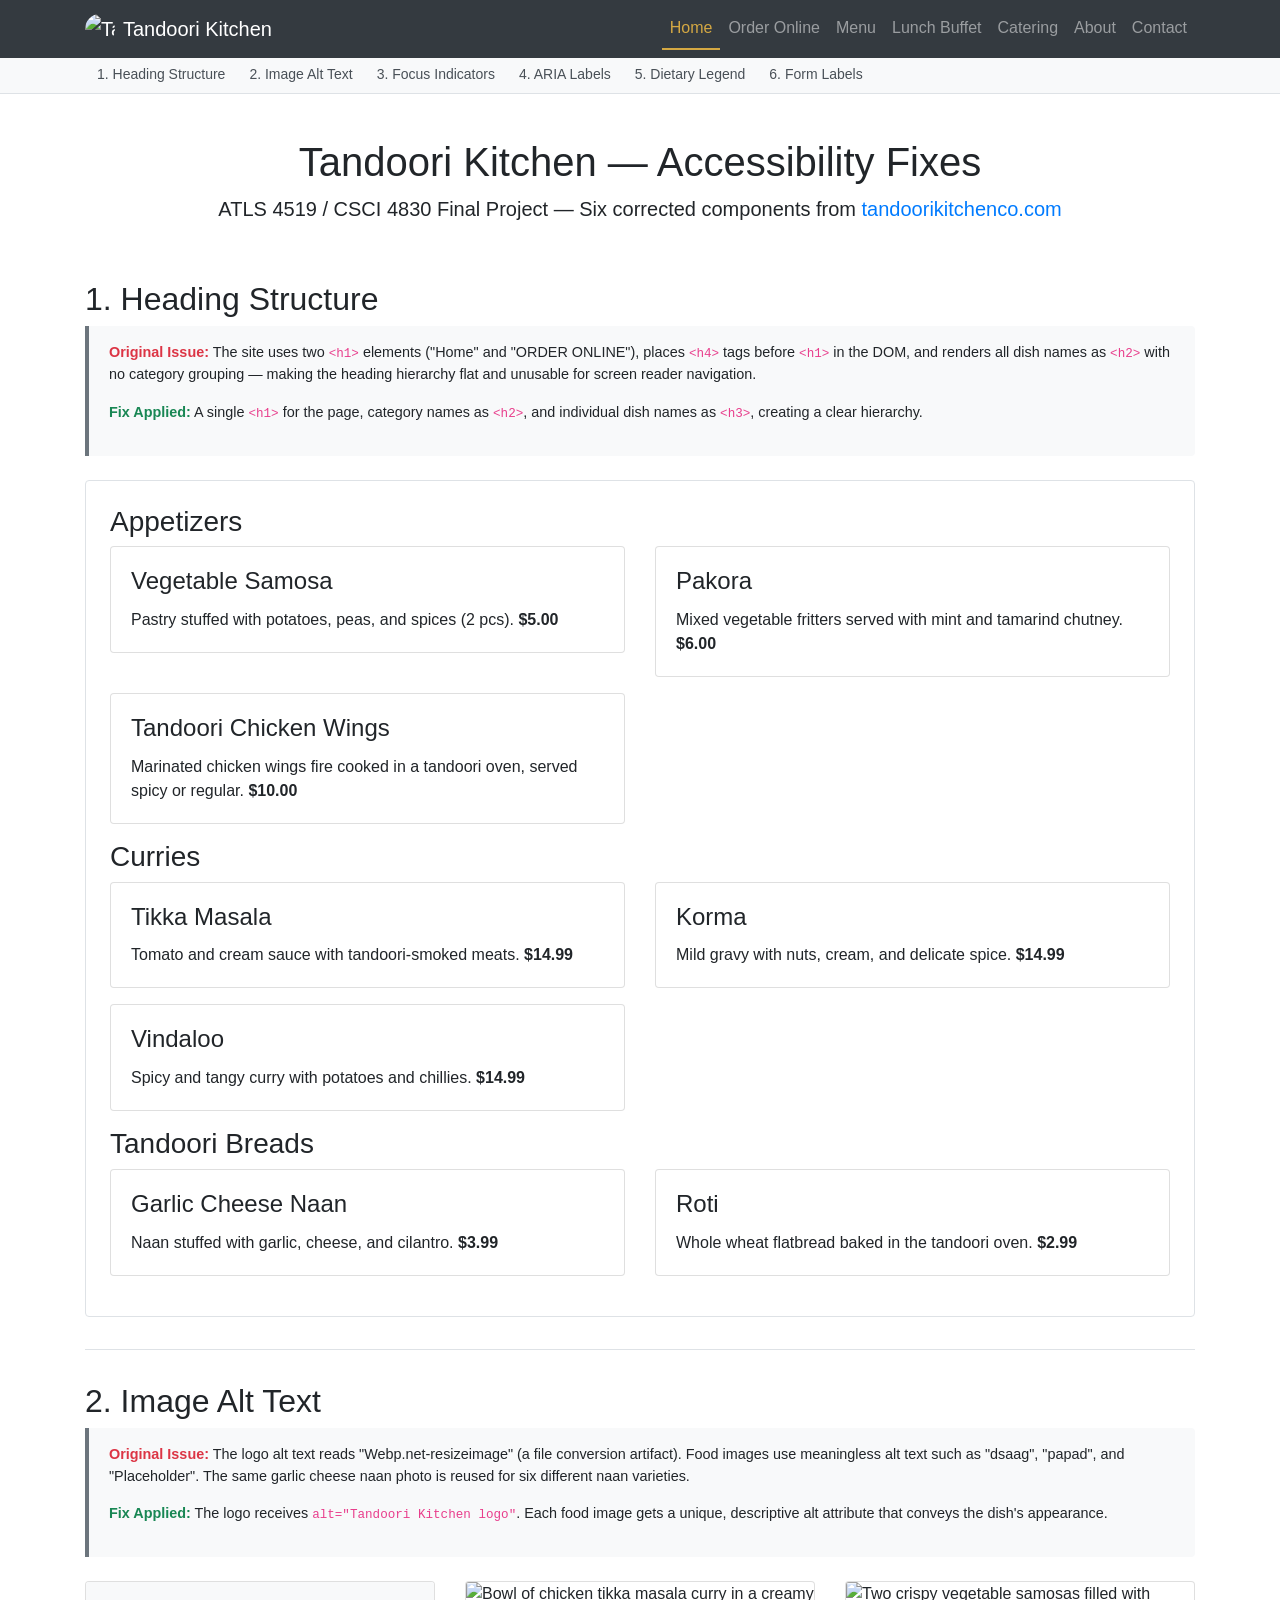
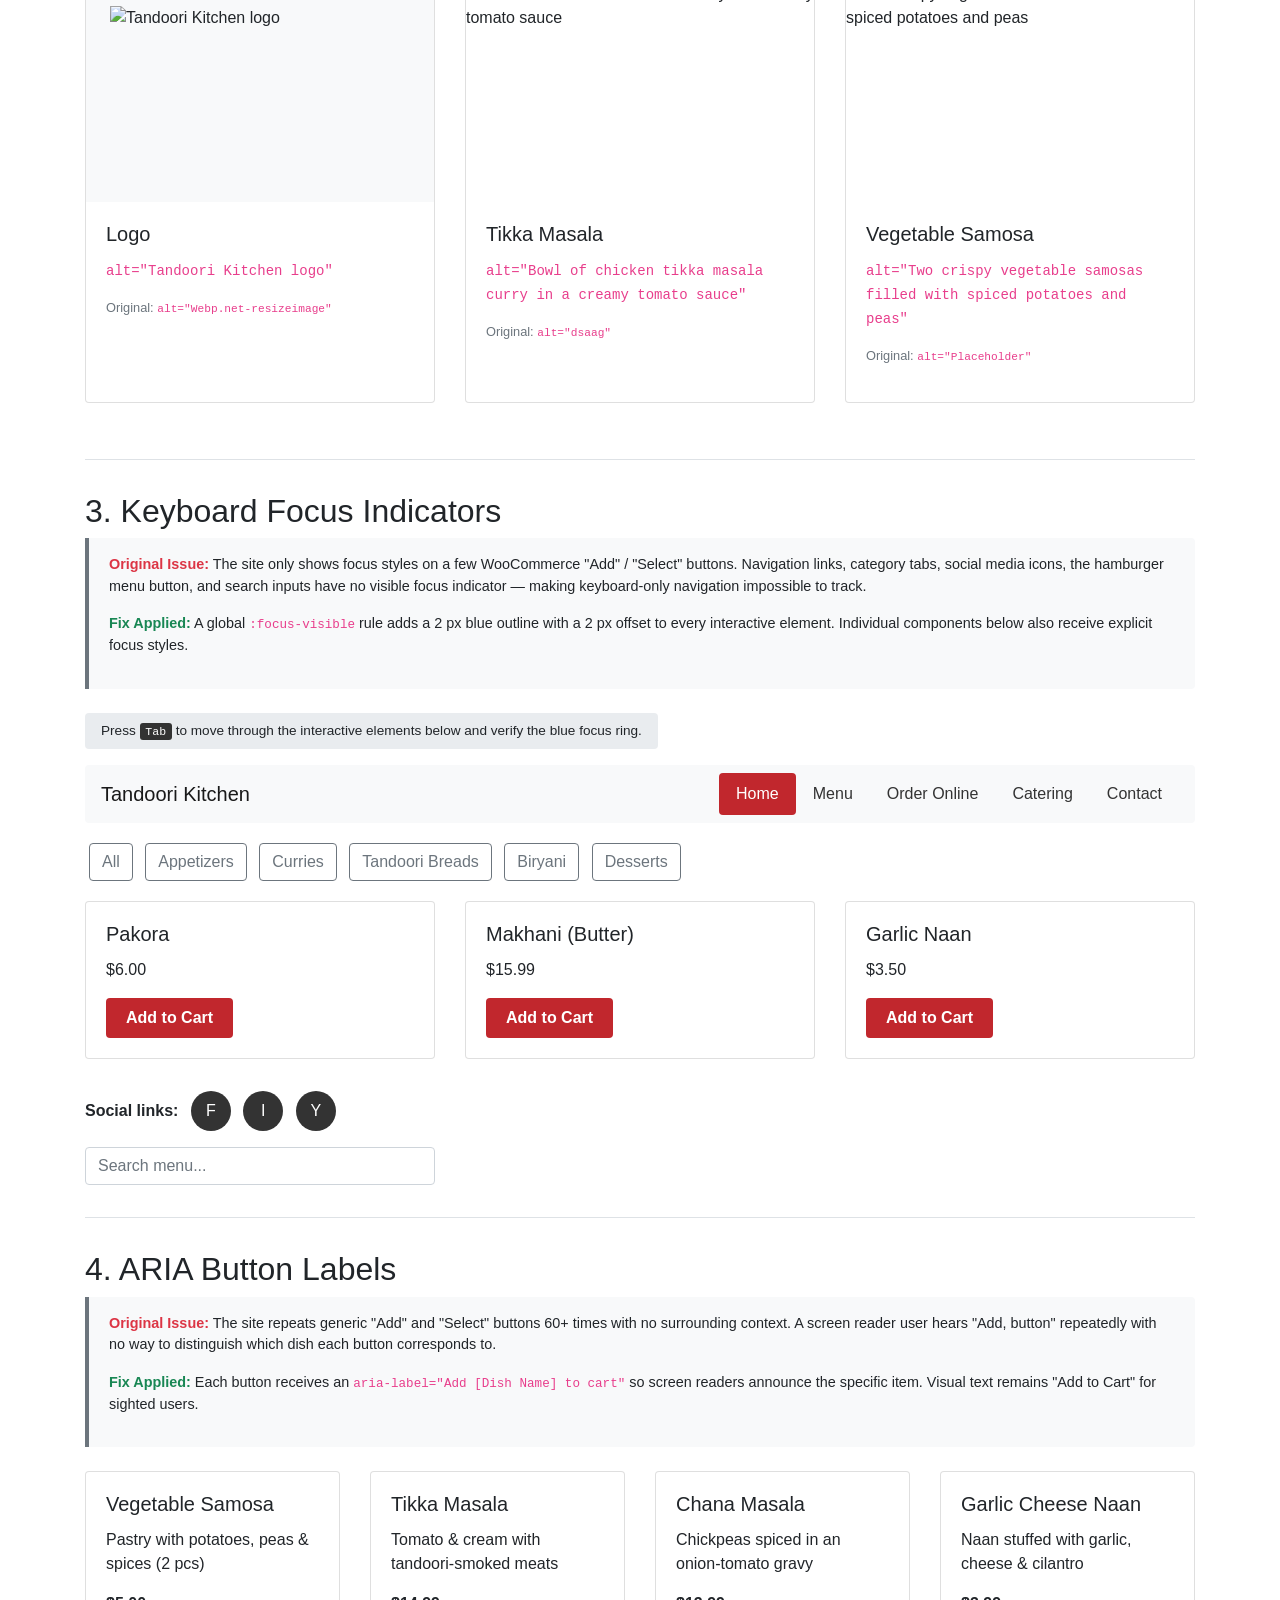
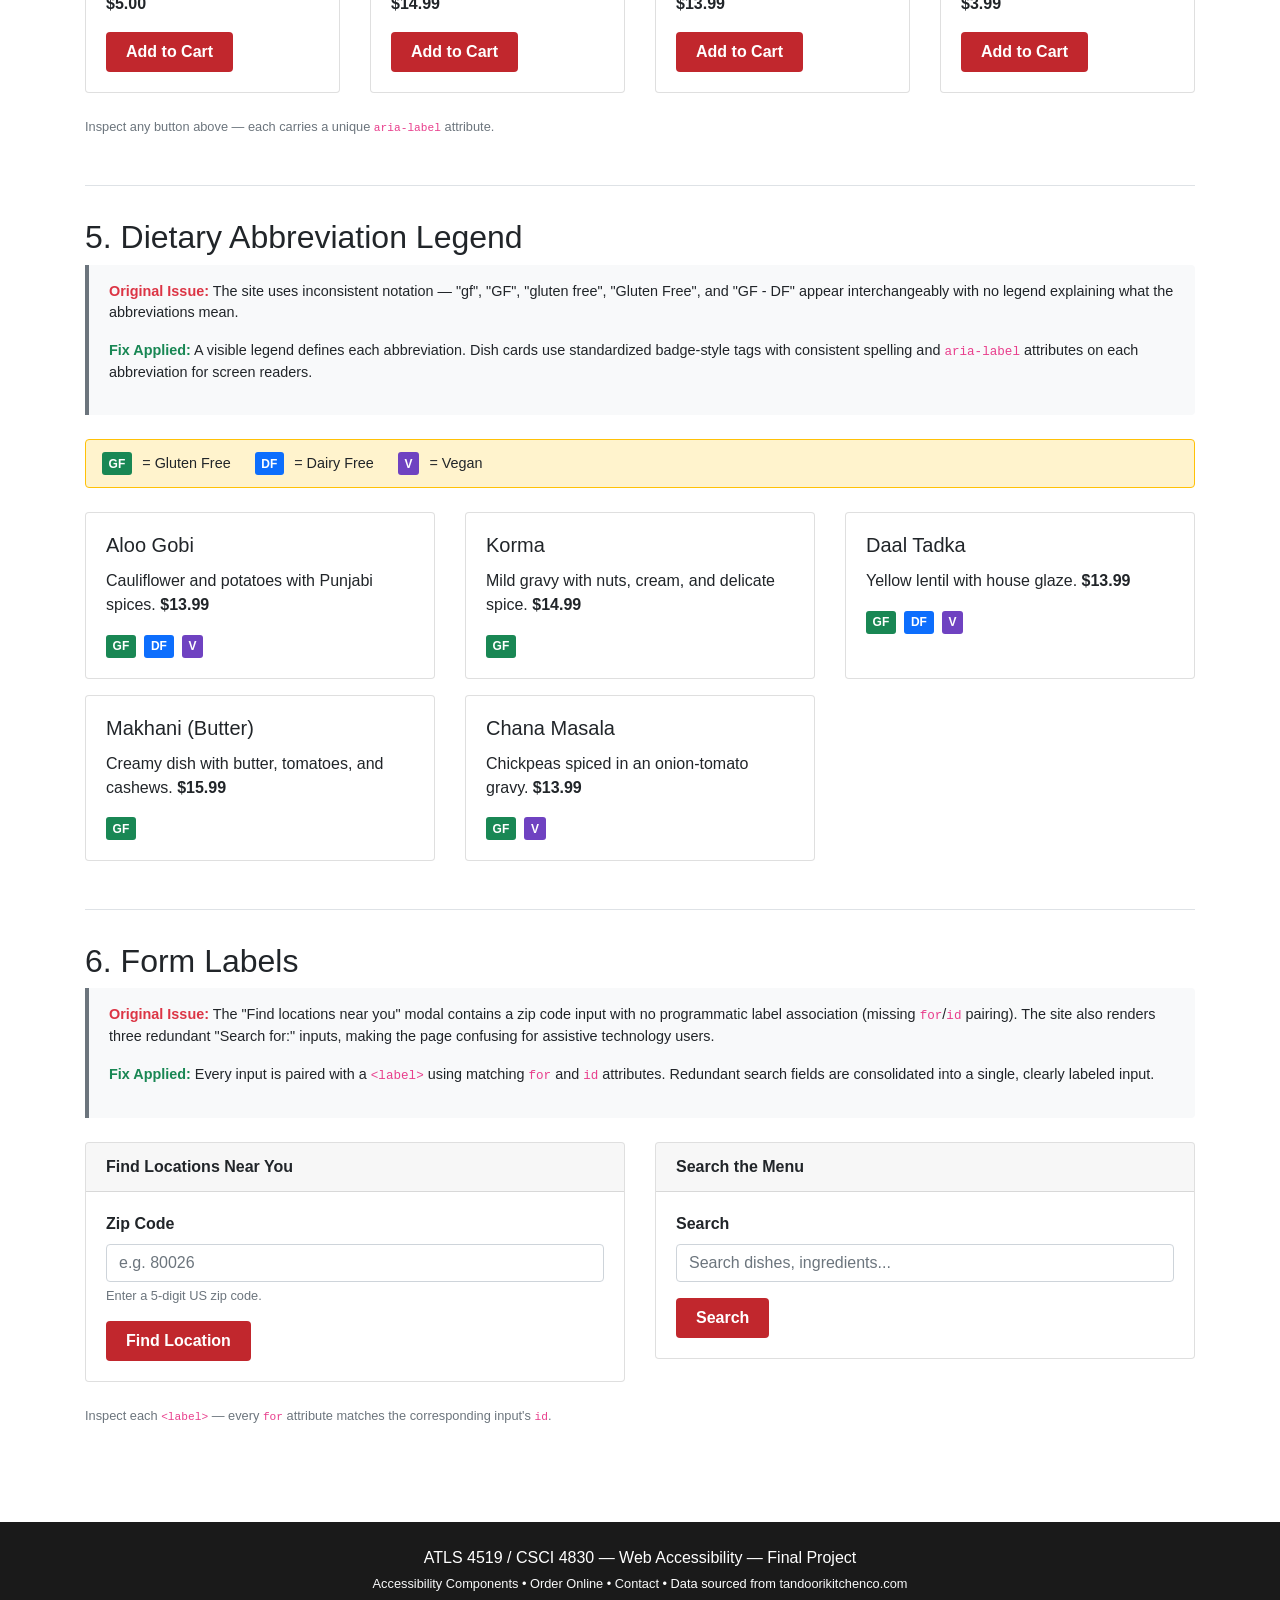
==== commit faae716b: "fix: tighten skip link, nav consistency, and meta tags across final-project pages" ====
--- a/final-project/index.html
+++ b/final-project/index.html
@@ -4,10 +4,10 @@
 <head>
   <meta charset="utf-8">
   <meta name="viewport" content="width=device-width, initial-scale=1, shrink-to-fit=no">
-  <meta name="description" content="ATLS 4519 / CSCI 4830 Final Project: Six corrected accessibility components from Tandoori Kitchen restaurant website.">
+  <meta name="description" content="Accessibility fixes for Tandoori Kitchen website — 6 corrected components demonstrating WCAG 2.1 compliance improvements.">
   <meta name="author" content="Fernando Picoral">
 
-  <title>Accessibility Fixes — Tandoori Kitchen | ATLS 4519 / CSCI 4830 Final Project</title>
+  <title>Tandoori Kitchen — Accessibility Fixes | ATLS 4519</title>
 
   <!-- Bootstrap 4 CDN -->
   <link rel="stylesheet" href="https://cdn.jsdelivr.net/npm/bootstrap@4.6.2/dist/css/bootstrap.min.css"
@@ -17,26 +17,37 @@
     /* ---- Skip Link ---- */
     .skip-link {
       position: absolute;
-      top: -100%;
+      top: -100px;
       left: 0;
       background: #0d6efd;
       color: #fff;
       padding: 0.75rem 1.5rem;
       z-index: 9999;
       font-weight: 600;
+      font-size: 1rem;
       text-decoration: none;
       border-radius: 0 0 4px 0;
     }
 
     .skip-link:focus {
+      position: fixed;
       top: 0;
-      color: #fff;
+      left: 0;
+      color: #fff;
+      outline: 2px solid #fff;
+      outline-offset: -4px;
     }
 
     /* ---- Global focus-visible ---- */
     *:focus-visible {
       outline: 2px solid #0d6efd;
       outline-offset: 2px;
+    }
+
+    /* ---- Navbar active link ---- */
+    .navbar-dark .nav-link.active {
+      color: #d4a843 !important;
+      border-bottom: 2px solid #d4a843;
     }
 
     /* ---- Sticky TOC ---- */
@@ -260,10 +271,10 @@
   <header>
     <nav class="navbar navbar-expand-lg navbar-dark bg-dark fixed-top" aria-label="Primary navigation">
       <div class="container">
-        <a class="navbar-brand" href="#">
+        <a class="navbar-brand d-flex align-items-center" href="index.html">
           <img src="https://tandoorikitchenco.com/wp-content/uploads/2020/09/Webp.net-resizeimage-150x150.avif"
             alt="Tandoori Kitchen logo" width="30" height="30" class="d-inline-block align-top rounded-circle mr-2">
-          Tandoori Kitchen &mdash; A11y Fixes
+          Tandoori Kitchen
         </a>
         <button class="navbar-toggler" type="button" data-toggle="collapse" data-target="#primaryNav"
           aria-controls="primaryNav" aria-expanded="false" aria-label="Toggle navigation">
@@ -271,12 +282,13 @@
         </button>
         <div class="collapse navbar-collapse" id="primaryNav">
           <ul class="navbar-nav ml-auto">
-            <li class="nav-item"><a class="nav-link" href="#section-headings">Headings</a></li>
-            <li class="nav-item"><a class="nav-link" href="#section-alt">Alt Text</a></li>
-            <li class="nav-item"><a class="nav-link" href="#section-focus">Focus</a></li>
-            <li class="nav-item"><a class="nav-link" href="#section-aria">ARIA</a></li>
-            <li class="nav-item"><a class="nav-link" href="#section-diet">Dietary</a></li>
-            <li class="nav-item"><a class="nav-link" href="#section-forms">Forms</a></li>
+            <li class="nav-item"><a class="nav-link active" href="index.html" aria-current="page">Home</a></li>
+            <li class="nav-item"><a class="nav-link" href="order-online.html">Order Online</a></li>
+            <li class="nav-item"><a class="nav-link" href="https://tandoorikitchenco.com/menu/">Menu</a></li>
+            <li class="nav-item"><a class="nav-link" href="https://tandoorikitchenco.com/lunch-buffet/">Lunch Buffet</a></li>
+            <li class="nav-item"><a class="nav-link" href="https://tandoorikitchenco.com/catering/">Catering</a></li>
+            <li class="nav-item"><a class="nav-link" href="https://tandoorikitchenco.com/about/">About</a></li>
+            <li class="nav-item"><a class="nav-link" href="contact.html">Contact</a></li>
           </ul>
         </div>
       </div>
@@ -778,14 +790,14 @@
   </main>
 
   <!-- ====== FOOTER ====== -->
-  <footer class="py-4 text-center text-white mt-5">
+  <footer class="py-4 text-center text-white mt-5" style="background:#1a1a1a;">
     <div class="container">
       <p class="mb-1">ATLS 4519 / CSCI 4830 &mdash; Web Accessibility &mdash; Final Project</p>
-      <p class="mb-1 small">
-        <a href="order-online.html" class="text-light">View Redesigned Order Online Page (Extra Credit)</a>
-      </p>
-      <p class="mb-0 small">Data sourced from
-        <a href="https://tandoorikitchenco.com/" class="text-light">tandoorikitchenco.com</a>
+      <p class="mb-0 small">
+        <a href="index.html" class="text-light">Accessibility Components</a> &bull;
+        <a href="order-online.html" class="text-light">Order Online</a> &bull;
+        <a href="contact.html" class="text-light">Contact</a> &bull;
+        Data sourced from <a href="https://tandoorikitchenco.com/" class="text-light">tandoorikitchenco.com</a>
       </p>
     </div>
   </footer>
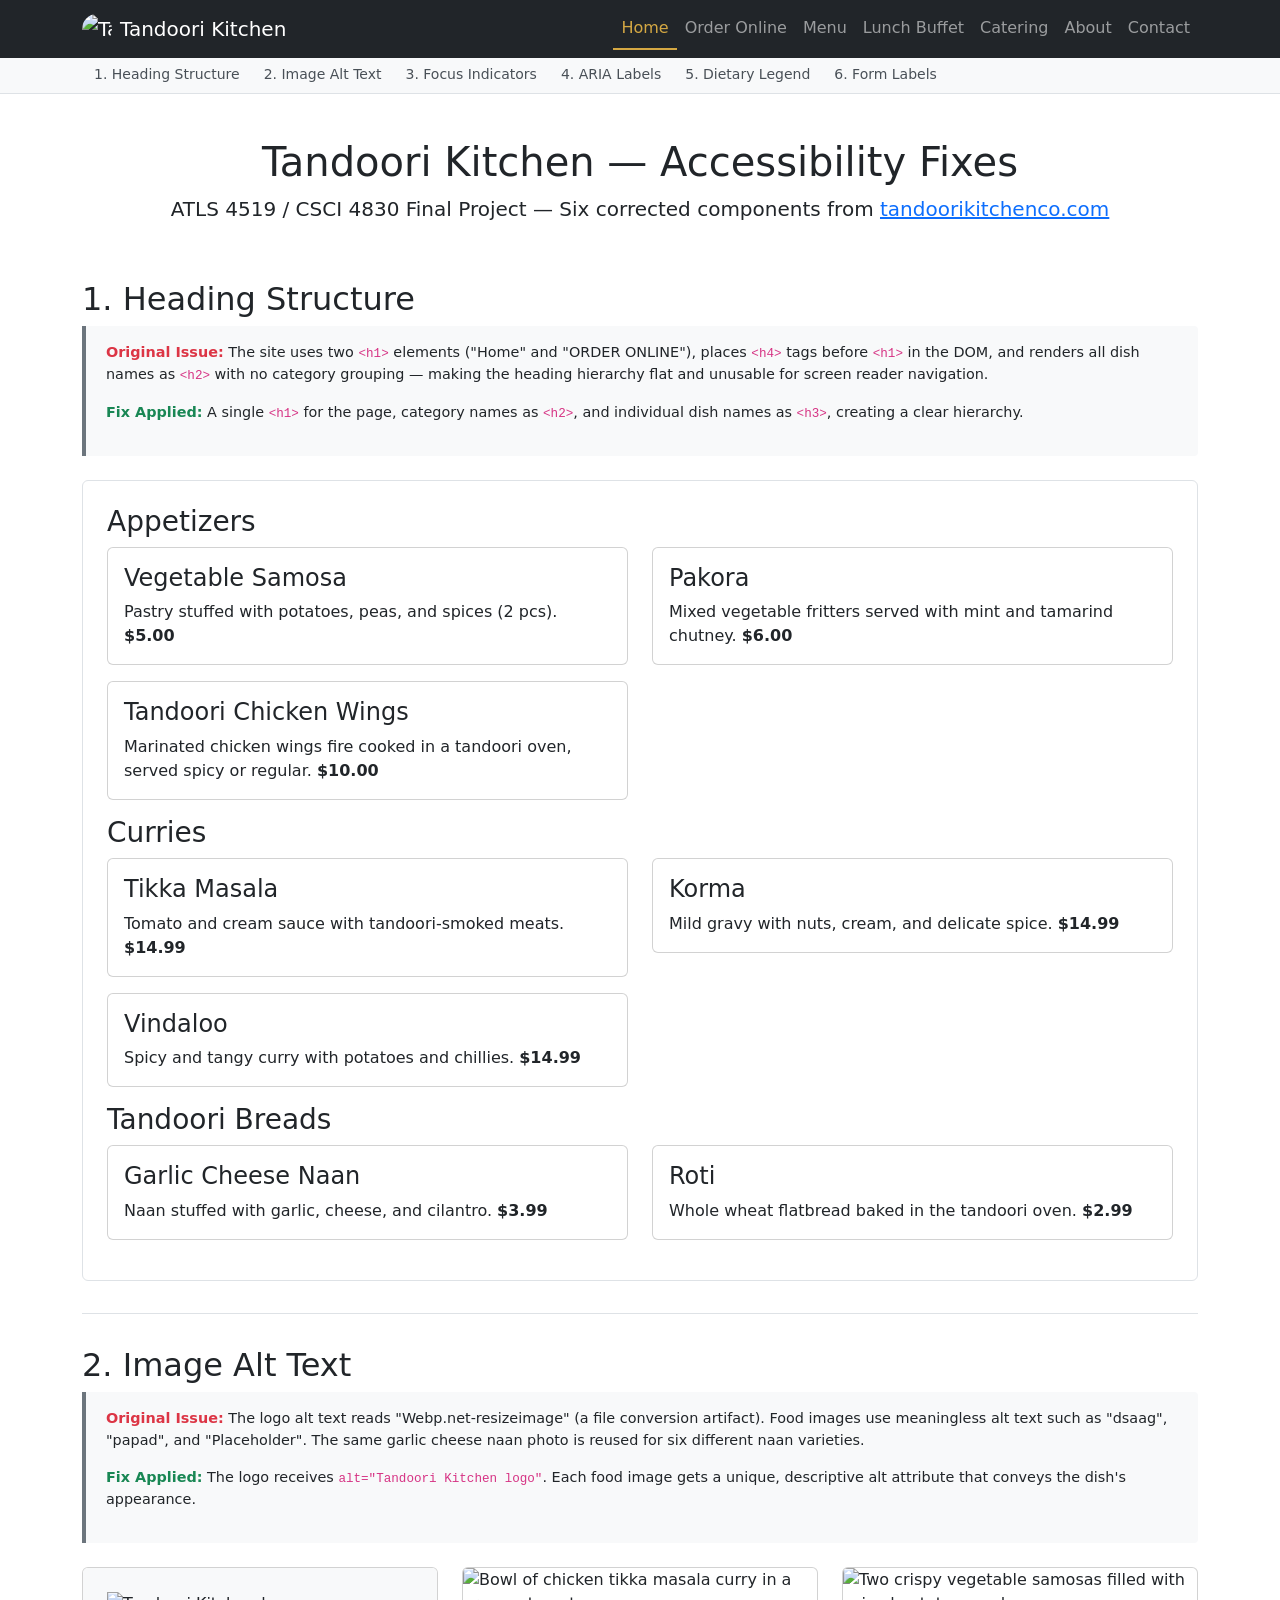
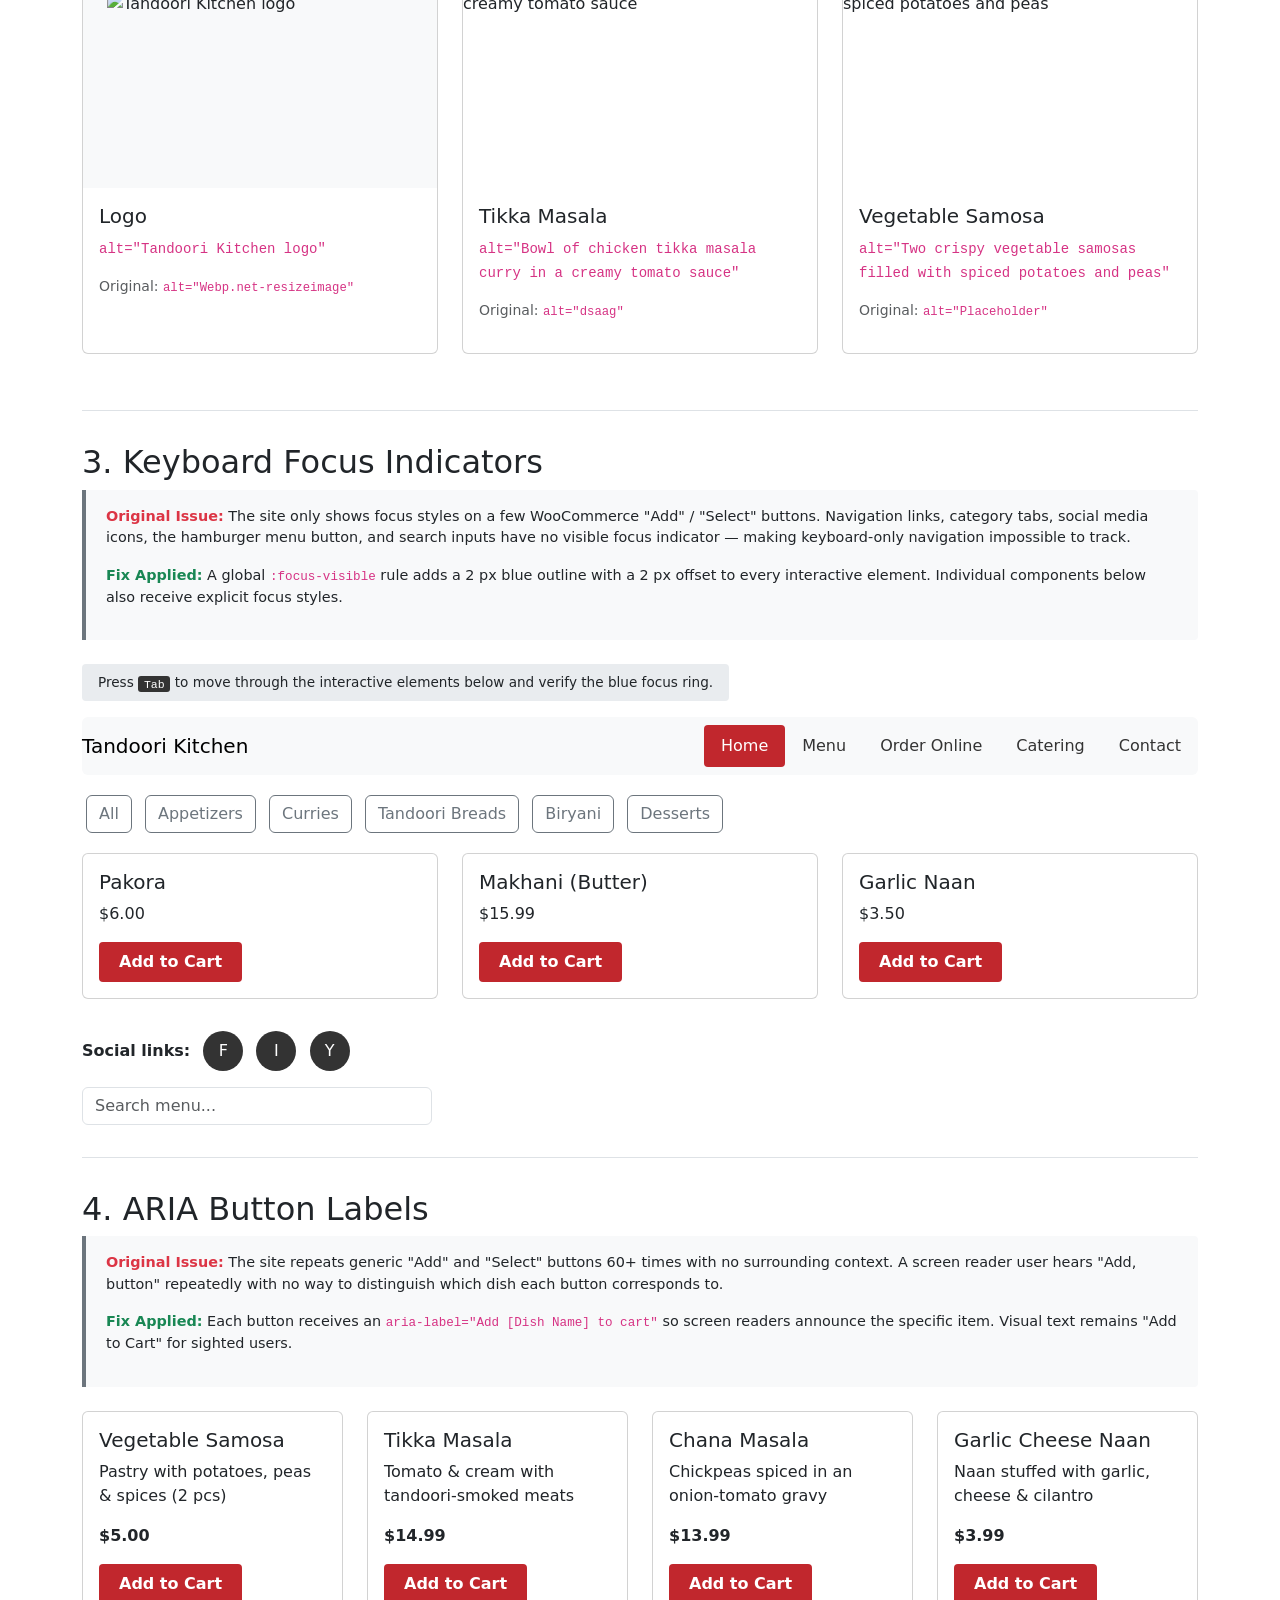
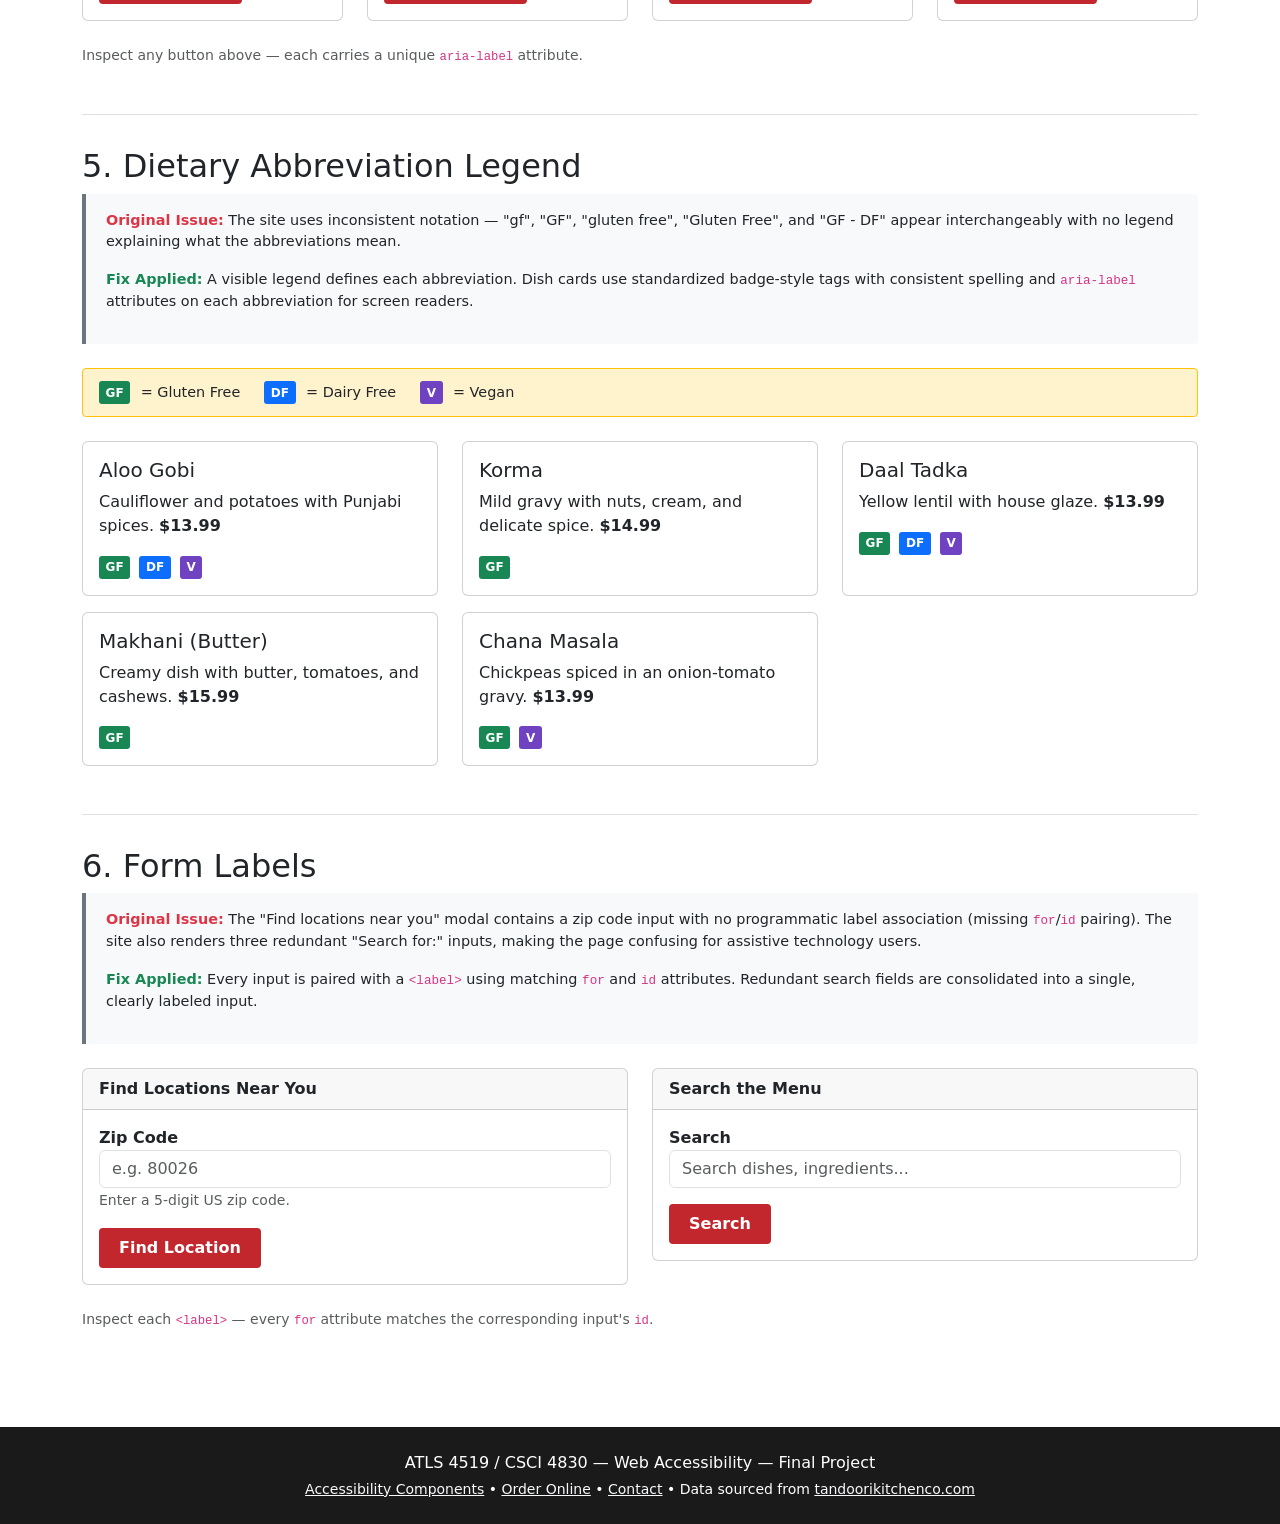
==== commit 42b071ed: "fix: upgrade to Bootstrap 5.3.8 to fix broken burger menu at narrow viewports" ====
--- a/final-project/index.html
+++ b/final-project/index.html
@@ -3,263 +3,17 @@
 
 <head>
   <meta charset="utf-8">
-  <meta name="viewport" content="width=device-width, initial-scale=1, shrink-to-fit=no">
+  <meta name="viewport" content="width=device-width, initial-scale=1">
   <meta name="description" content="Accessibility fixes for Tandoori Kitchen website — 6 corrected components demonstrating WCAG 2.1 compliance improvements.">
   <meta name="author" content="Fernando Picoral">
 
   <title>Tandoori Kitchen — Accessibility Fixes | ATLS 4519</title>
 
-  <!-- Bootstrap 4 CDN -->
-  <link rel="stylesheet" href="https://cdn.jsdelivr.net/npm/bootstrap@4.6.2/dist/css/bootstrap.min.css"
-    integrity="sha384-xOolHFLEh07PJGoPkLv1IbcEPTNtaed2xpHsD9ESMhqIYd0nLMwNLD69Npy4HI+N" crossorigin="anonymous">
-
-  <style>
-    /* ---- Skip Link ---- */
-    .skip-link {
-      position: absolute;
-      top: -100px;
-      left: 0;
-      background: #0d6efd;
-      color: #fff;
-      padding: 0.75rem 1.5rem;
-      z-index: 9999;
-      font-weight: 600;
-      font-size: 1rem;
-      text-decoration: none;
-      border-radius: 0 0 4px 0;
-    }
-
-    .skip-link:focus {
-      position: fixed;
-      top: 0;
-      left: 0;
-      color: #fff;
-      outline: 2px solid #fff;
-      outline-offset: -4px;
-    }
-
-    /* ---- Global focus-visible ---- */
-    *:focus-visible {
-      outline: 2px solid #0d6efd;
-      outline-offset: 2px;
-    }
-
-    /* ---- Navbar active link ---- */
-    .navbar-dark .nav-link.active {
-      color: #d4a843 !important;
-      border-bottom: 2px solid #d4a843;
-    }
-
-    /* ---- Sticky TOC ---- */
-    .toc-nav {
-      position: sticky;
-      top: 56px;
-      z-index: 1020;
-      background: #f8f9fa;
-      border-bottom: 1px solid #dee2e6;
-    }
-
-    .toc-nav .nav-link {
-      padding: 0.5rem 0.75rem;
-      color: #495057;
-      font-size: 0.875rem;
-      white-space: nowrap;
-    }
-
-    .toc-nav .nav-link:hover,
-    .toc-nav .nav-link:focus {
-      color: #0d6efd;
-    }
-
-    /* ---- Issue / Fix cards ---- */
-    .issue-fix-card {
-      background: #f8f9fa;
-      border-left: 4px solid #6c757d;
-      padding: 1rem 1.25rem;
-      margin-bottom: 1.5rem;
-      font-size: 0.9rem;
-      border-radius: 0 4px 4px 0;
-    }
-
-    .issue-fix-card .label-issue {
-      color: #dc3545;
-      font-weight: 700;
-    }
-
-    .issue-fix-card .label-fix {
-      color: #198754;
-      font-weight: 700;
-    }
-
-    /* ---- Section spacing ---- */
-    .demo-section {
-      padding-top: 2rem;
-      padding-bottom: 2rem;
-      border-bottom: 1px solid #dee2e6;
-    }
-
-    .demo-section:last-child {
-      border-bottom: none;
-    }
-
-    /* ---- Section 2: Product cards ---- */
-    .food-card img {
-      height: 220px;
-      object-fit: cover;
-      width: 100%;
-    }
-
-    /* ---- Section 3: Focus demo ---- */
-    .focus-demo-nav .nav-link {
-      color: #333;
-      border: 1px solid transparent;
-      border-radius: 4px;
-      padding: 0.5rem 1rem;
-    }
-
-    .focus-demo-nav .nav-link:focus-visible {
-      outline: 2px solid #0d6efd;
-      outline-offset: 2px;
-    }
-
-    .focus-demo-nav .nav-link.active {
-      background: #c1272d;
-      color: #fff;
-    }
-
-    .category-tabs .btn {
-      margin: 0.25rem;
-    }
-
-    .category-tabs .btn:focus-visible {
-      outline: 2px solid #0d6efd;
-      outline-offset: 2px;
-    }
-
-    .focus-demo-card .btn:focus-visible {
-      outline: 2px solid #0d6efd;
-      outline-offset: 2px;
-    }
-
-    .social-icon {
-      display: inline-flex;
-      align-items: center;
-      justify-content: center;
-      width: 40px;
-      height: 40px;
-      border-radius: 50%;
-      background: #333;
-      color: #fff;
-      text-decoration: none;
-      font-size: 1rem;
-      margin: 0 0.25rem;
-    }
-
-    .social-icon:hover,
-    .social-icon:focus-visible {
-      background: #c1272d;
-      color: #fff;
-      text-decoration: none;
-    }
-
-    .social-icon:focus-visible {
-      outline: 2px solid #0d6efd;
-      outline-offset: 2px;
-    }
-
-    /* ---- Section 4: Cart buttons ---- */
-    .cart-btn {
-      background: #c1272d;
-      color: #fff;
-      border: none;
-      padding: 0.5rem 1.25rem;
-      border-radius: 4px;
-      cursor: pointer;
-      font-weight: 600;
-    }
-
-    .cart-btn:hover {
-      background: #a11f25;
-      color: #fff;
-    }
-
-    .cart-btn:focus-visible {
-      outline: 2px solid #0d6efd;
-      outline-offset: 2px;
-    }
-
-    /* ---- Section 5: Dietary badges ---- */
-    .badge-gf {
-      background: #198754;
-      color: #fff;
-    }
-
-    .badge-df {
-      background: #0d6efd;
-      color: #fff;
-    }
-
-    .badge-v {
-      background: #6f42c1;
-      color: #fff;
-    }
-
-    .diet-badge {
-      display: inline-block;
-      padding: 0.2em 0.55em;
-      font-size: 0.75rem;
-      font-weight: 700;
-      border-radius: 3px;
-      margin-right: 0.25rem;
-    }
-
-    /* ---- Section 5: Legend ---- */
-    .legend-box {
-      display: flex;
-      gap: 1.5rem;
-      flex-wrap: wrap;
-      padding: 0.75rem 1rem;
-      background: #fff3cd;
-      border: 1px solid #ffc107;
-      border-radius: 4px;
-      margin-bottom: 1.5rem;
-    }
-
-    .legend-item {
-      display: flex;
-      align-items: center;
-      gap: 0.4rem;
-      font-size: 0.9rem;
-    }
-
-    /* ---- Section 6: Form ---- */
-    .form-section label {
-      font-weight: 600;
-    }
-
-    /* ---- Footer ---- */
-    footer {
-      background: #1a1a1a;
-    }
-
-    /* ---- Tab hint ---- */
-    .tab-hint {
-      background: #e9ecef;
-      border-radius: 4px;
-      padding: 0.5rem 1rem;
-      font-size: 0.85rem;
-      display: inline-block;
-      margin-bottom: 1rem;
-    }
-
-    .tab-hint kbd {
-      background: #333;
-      color: #fff;
-      padding: 0.15em 0.5em;
-      border-radius: 3px;
-      font-size: 0.85em;
-    }
-  </style>
+  <!-- Bootstrap 5.3 CDN -->
+  <link href="https://cdn.jsdelivr.net/npm/bootstrap@5.3.8/dist/css/bootstrap.min.css" rel="stylesheet">
+
+  <!-- Page styles -->
+  <link rel="stylesheet" href="css/index.css">
 </head>
 
 <body>
@@ -273,15 +27,15 @@
       <div class="container">
         <a class="navbar-brand d-flex align-items-center" href="index.html">
           <img src="https://tandoorikitchenco.com/wp-content/uploads/2020/09/Webp.net-resizeimage-150x150.avif"
-            alt="Tandoori Kitchen logo" width="30" height="30" class="d-inline-block align-top rounded-circle mr-2">
+            alt="Tandoori Kitchen logo" width="30" height="30" class="d-inline-block align-top rounded-circle me-2">
           Tandoori Kitchen
         </a>
-        <button class="navbar-toggler" type="button" data-toggle="collapse" data-target="#primaryNav"
+        <button class="navbar-toggler" type="button" data-bs-toggle="collapse" data-bs-target="#primaryNav"
           aria-controls="primaryNav" aria-expanded="false" aria-label="Toggle navigation">
           <span class="navbar-toggler-icon"></span>
         </button>
         <div class="collapse navbar-collapse" id="primaryNav">
-          <ul class="navbar-nav ml-auto">
+          <ul class="navbar-nav ms-auto">
             <li class="nav-item"><a class="nav-link active" href="index.html" aria-current="page">Home</a></li>
             <li class="nav-item"><a class="nav-link" href="order-online.html">Order Online</a></li>
             <li class="nav-item"><a class="nav-link" href="https://tandoorikitchenco.com/menu/">Menu</a></li>
@@ -310,7 +64,7 @@
   </nav>
 
   <!-- ====== MAIN CONTENT ====== -->
-  <main id="main-content" style="margin-top: 100px;">
+  <main id="main-content" class="main-content">
     <div class="container">
 
       <div class="my-4 text-center">
@@ -444,8 +198,7 @@
             <div class="card food-card h-100">
               <img
                 src="https://tandoorikitchenco.com/wp-content/uploads/2020/09/Webp.net-resizeimage-150x150.avif"
-                alt="Tandoori Kitchen logo" class="card-img-top p-4 bg-light"
-                style="height:220px; object-fit:contain;">
+                alt="Tandoori Kitchen logo" class="card-img-top card-img-logo p-4 bg-light">
               <div class="card-body">
                 <h3 class="h5 card-title">Logo</h3>
                 <p class="card-text"><code>alt="Tandoori Kitchen logo"</code></p>
@@ -559,14 +312,14 @@
         <!-- Social icons -->
         <div class="mb-2">
           <strong>Social links:</strong>
-          <a href="#section-focus" class="social-icon ml-2" aria-label="Facebook">F</a>
+          <a href="#section-focus" class="social-icon ms-2" aria-label="Facebook">F</a>
           <a href="#section-focus" class="social-icon" aria-label="Instagram">I</a>
           <a href="#section-focus" class="social-icon" aria-label="Yelp">Y</a>
         </div>
 
         <!-- Search input -->
-        <div class="mt-3" style="max-width:350px;">
-          <label for="focus-search" class="sr-only">Search menu</label>
+        <div class="mt-3 search-wrapper">
+          <label for="focus-search" class="visually-hidden">Search menu</label>
           <input id="focus-search" type="search" class="form-control" placeholder="Search menu...">
         </div>
       </section>
@@ -751,7 +504,7 @@
               <div class="card-header"><strong>Find Locations Near You</strong></div>
               <div class="card-body">
                 <form onsubmit="return false;">
-                  <div class="form-group">
+                  <div class="mb-3">
                     <label for="zip-code">Zip Code</label>
                     <input type="text" id="zip-code" class="form-control" placeholder="e.g. 80026"
                       autocomplete="postal-code" inputmode="numeric" pattern="[0-9]{5}" maxlength="5"
@@ -770,7 +523,7 @@
               <div class="card-header"><strong>Search the Menu</strong></div>
               <div class="card-body">
                 <form role="search" onsubmit="return false;">
-                  <div class="form-group">
+                  <div class="mb-3">
                     <label for="search">Search</label>
                     <input type="search" id="search" class="form-control" placeholder="Search dishes, ingredients...">
                   </div>
@@ -790,7 +543,7 @@
   </main>
 
   <!-- ====== FOOTER ====== -->
-  <footer class="py-4 text-center text-white mt-5" style="background:#1a1a1a;">
+  <footer class="py-4 text-center text-white mt-5">
     <div class="container">
       <p class="mb-1">ATLS 4519 / CSCI 4830 &mdash; Web Accessibility &mdash; Final Project</p>
       <p class="mb-0 small">
@@ -802,13 +555,8 @@
     </div>
   </footer>
 
-  <!-- Bootstrap JS -->
-  <script src="https://cdn.jsdelivr.net/npm/jquery@3.5.1/dist/jquery.slim.min.js"
-    integrity="sha384-DfXdz2htPH0lsSSs5nCTpuj/zy4C+OGpamoFVy38MVBnE+IbbVYUew+OrCXaRkfj"
-    crossorigin="anonymous"></script>
-  <script src="https://cdn.jsdelivr.net/npm/bootstrap@4.6.2/dist/js/bootstrap.bundle.min.js"
-    integrity="sha384-Fy6S3B9q64WdZWQUiU+q4/2Lc9HpGe/27GNcFp0gaOFr096jCIFeSSp+eEo9bJGd"
-    crossorigin="anonymous"></script>
+  <!-- Bootstrap 5.3 JS (no jQuery required) -->
+  <script src="https://cdn.jsdelivr.net/npm/bootstrap@5.3.8/dist/js/bootstrap.bundle.min.js"></script>
 
 </body>
 
--- a/final-project/css/index.css
+++ b/final-project/css/index.css
@@ -0,0 +1,265 @@
+/* ============================================================
+   index.html — Accessibility Components Page
+   ATLS 4519 / CSCI 4830 Final Project
+   ============================================================ */
+
+/* ---- Skip Link ---- */
+.skip-link {
+  position: absolute;
+  top: -100px;
+  left: 0;
+  background: #0d6efd;
+  color: #fff;
+  padding: 0.75rem 1.5rem;
+  z-index: 9999;
+  font-weight: 600;
+  font-size: 1rem;
+  text-decoration: none;
+  border-radius: 0 0 4px 0;
+}
+
+.skip-link:focus {
+  position: fixed;
+  top: 0;
+  left: 0;
+  color: #fff;
+  outline: 2px solid #fff;
+  outline-offset: -4px;
+}
+
+/* ---- Global focus-visible ---- */
+*:focus-visible {
+  outline: 2px solid #0d6efd;
+  outline-offset: 2px;
+}
+
+/* ---- Navbar active link ---- */
+.navbar-dark .nav-link.active {
+  color: #d4a843 !important;
+  border-bottom: 2px solid #d4a843;
+}
+
+/* ---- Main content offset for fixed-top navbar ---- */
+.main-content {
+  margin-top: 100px;
+}
+
+/* ---- Sticky TOC ---- */
+.toc-nav {
+  position: sticky;
+  top: 56px;
+  z-index: 1020;
+  background: #f8f9fa;
+  border-bottom: 1px solid #dee2e6;
+}
+
+.toc-nav .nav-link {
+  padding: 0.5rem 0.75rem;
+  color: #495057;
+  font-size: 0.875rem;
+  white-space: nowrap;
+}
+
+.toc-nav .nav-link:hover,
+.toc-nav .nav-link:focus {
+  color: #0d6efd;
+}
+
+/* ---- Issue / Fix cards ---- */
+.issue-fix-card {
+  background: #f8f9fa;
+  border-left: 4px solid #6c757d;
+  padding: 1rem 1.25rem;
+  margin-bottom: 1.5rem;
+  font-size: 0.9rem;
+  border-radius: 0 4px 4px 0;
+}
+
+.issue-fix-card .label-issue {
+  color: #dc3545;
+  font-weight: 700;
+}
+
+.issue-fix-card .label-fix {
+  color: #198754;
+  font-weight: 700;
+}
+
+/* ---- Section spacing ---- */
+.demo-section {
+  padding-top: 2rem;
+  padding-bottom: 2rem;
+  border-bottom: 1px solid #dee2e6;
+}
+
+.demo-section:last-child {
+  border-bottom: none;
+}
+
+/* ---- Section 2: Product cards ---- */
+.food-card img {
+  height: 220px;
+  object-fit: cover;
+  width: 100%;
+}
+
+/* Logo image in product-card style uses contain instead of cover */
+.food-card .card-img-logo {
+  object-fit: contain;
+}
+
+/* ---- Section 3: Focus demo ---- */
+.focus-demo-nav .nav-link {
+  color: #333;
+  border: 1px solid transparent;
+  border-radius: 4px;
+  padding: 0.5rem 1rem;
+}
+
+.focus-demo-nav .nav-link:focus-visible {
+  outline: 2px solid #0d6efd;
+  outline-offset: 2px;
+}
+
+.focus-demo-nav .nav-link.active {
+  background: #c1272d;
+  color: #fff;
+}
+
+.category-tabs .btn {
+  margin: 0.25rem;
+}
+
+.category-tabs .btn:focus-visible {
+  outline: 2px solid #0d6efd;
+  outline-offset: 2px;
+}
+
+.focus-demo-card .btn:focus-visible {
+  outline: 2px solid #0d6efd;
+  outline-offset: 2px;
+}
+
+.social-icon {
+  display: inline-flex;
+  align-items: center;
+  justify-content: center;
+  width: 40px;
+  height: 40px;
+  border-radius: 50%;
+  background: #333;
+  color: #fff;
+  text-decoration: none;
+  font-size: 1rem;
+  margin: 0 0.25rem;
+}
+
+.social-icon:hover,
+.social-icon:focus-visible {
+  background: #c1272d;
+  color: #fff;
+  text-decoration: none;
+}
+
+.social-icon:focus-visible {
+  outline: 2px solid #0d6efd;
+  outline-offset: 2px;
+}
+
+/* Constrain search input width */
+.search-wrapper {
+  max-width: 350px;
+}
+
+/* ---- Section 4: Cart buttons ---- */
+.cart-btn {
+  background: #c1272d;
+  color: #fff;
+  border: none;
+  padding: 0.5rem 1.25rem;
+  border-radius: 4px;
+  cursor: pointer;
+  font-weight: 600;
+}
+
+.cart-btn:hover {
+  background: #a11f25;
+  color: #fff;
+}
+
+.cart-btn:focus-visible {
+  outline: 2px solid #0d6efd;
+  outline-offset: 2px;
+}
+
+/* ---- Section 5: Dietary badges ---- */
+.badge-gf {
+  background: #198754;
+  color: #fff;
+}
+
+.badge-df {
+  background: #0d6efd;
+  color: #fff;
+}
+
+.badge-v {
+  background: #6f42c1;
+  color: #fff;
+}
+
+.diet-badge {
+  display: inline-block;
+  padding: 0.2em 0.55em;
+  font-size: 0.75rem;
+  font-weight: 700;
+  border-radius: 3px;
+  margin-right: 0.25rem;
+}
+
+/* ---- Section 5: Legend ---- */
+.legend-box {
+  display: flex;
+  gap: 1.5rem;
+  flex-wrap: wrap;
+  padding: 0.75rem 1rem;
+  background: #fff3cd;
+  border: 1px solid #ffc107;
+  border-radius: 4px;
+  margin-bottom: 1.5rem;
+}
+
+.legend-item {
+  display: flex;
+  align-items: center;
+  gap: 0.4rem;
+  font-size: 0.9rem;
+}
+
+/* ---- Section 6: Form ---- */
+.form-section label {
+  font-weight: 600;
+}
+
+/* ---- Footer ---- */
+footer {
+  background: #1a1a1a;
+}
+
+/* ---- Tab hint ---- */
+.tab-hint {
+  background: #e9ecef;
+  border-radius: 4px;
+  padding: 0.5rem 1rem;
+  font-size: 0.85rem;
+  display: inline-block;
+  margin-bottom: 1rem;
+}
+
+.tab-hint kbd {
+  background: #333;
+  color: #fff;
+  padding: 0.15em 0.5em;
+  border-radius: 3px;
+  font-size: 0.85em;
+}
